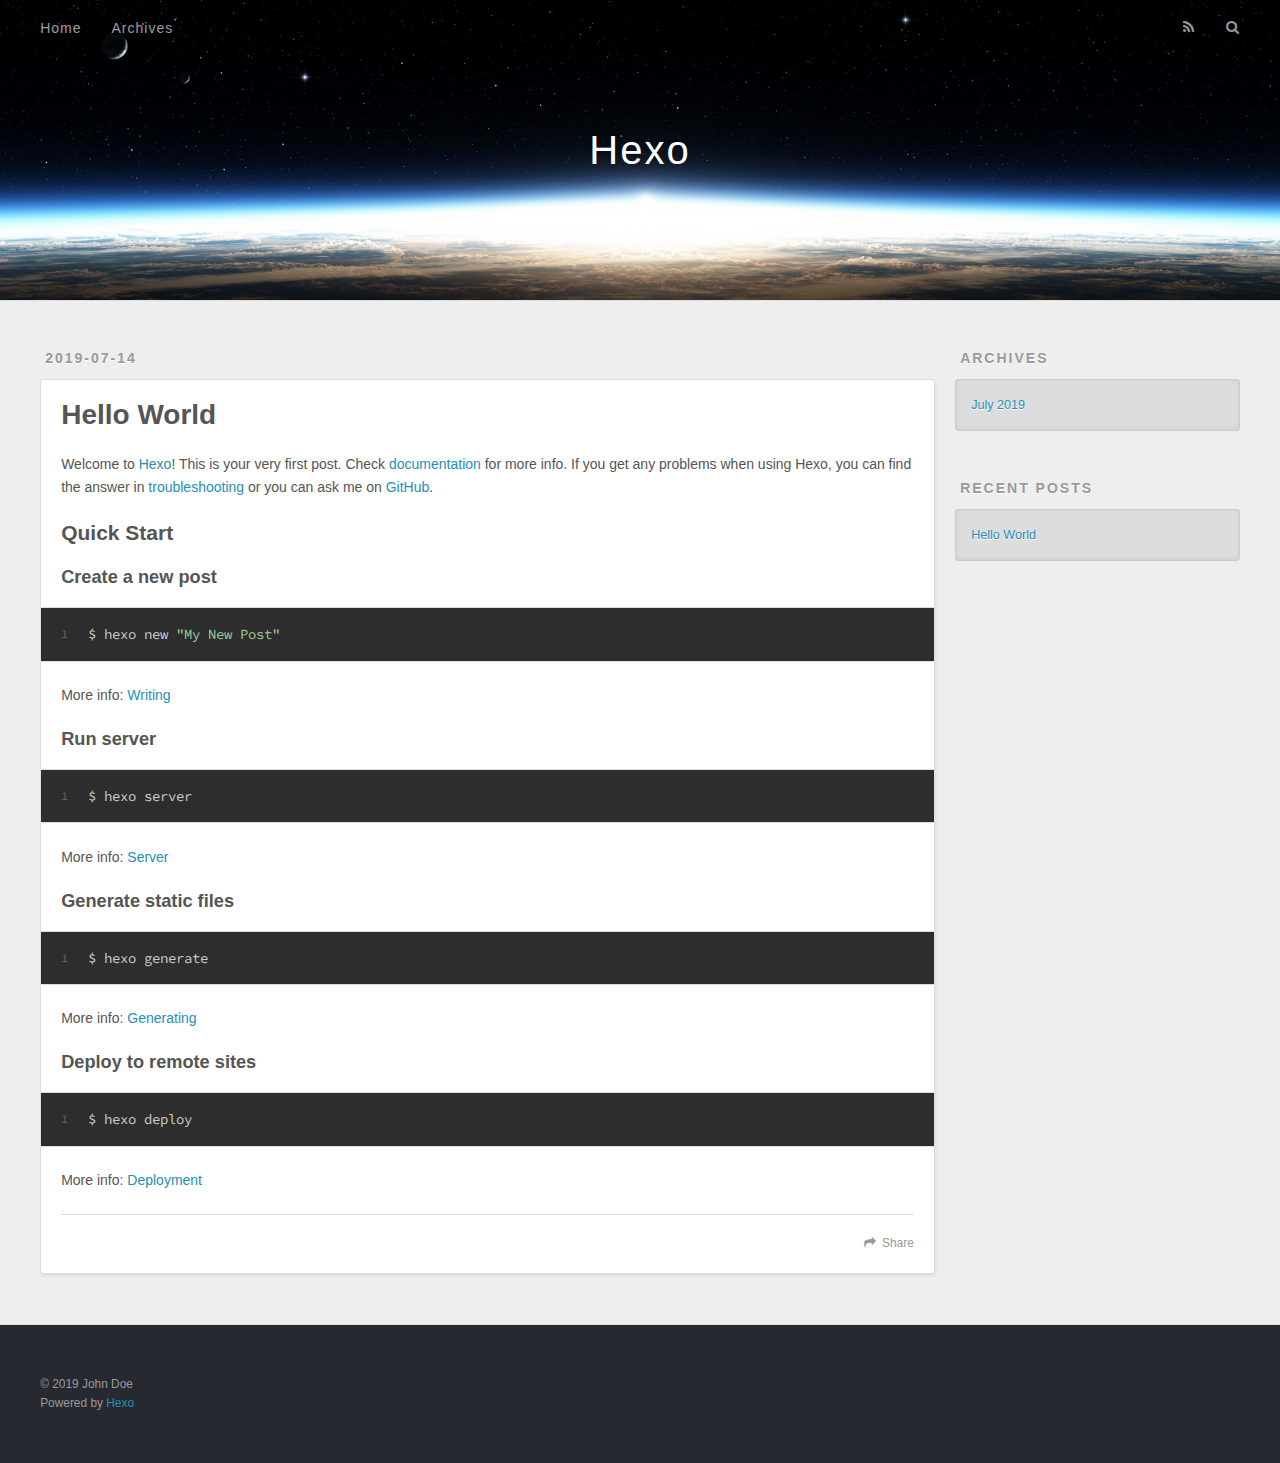
==== index.html @ 4183ca6e "Site updated: 2019-07-14 22:25:35" ====
<!DOCTYPE html>
<html>
<head><meta name="generator" content="Hexo 3.9.0">
  <meta charset="utf-8">
  

  
  <title>Hexo</title>
  <meta name="viewport" content="width=device-width, initial-scale=1, maximum-scale=1">
  <meta property="og:type" content="website">
<meta property="og:title" content="Hexo">
<meta property="og:url" content="http://yoursite.com/index.html">
<meta property="og:site_name" content="Hexo">
<meta property="og:locale" content="default">
<meta name="twitter:card" content="summary">
<meta name="twitter:title" content="Hexo">
  
    <link rel="alternate" href="/atom.xml" title="Hexo" type="application/atom+xml">
  
  
    <link rel="icon" href="/favicon.png">
  
  
    <link href="//fonts.googleapis.com/css?family=Source+Code+Pro" rel="stylesheet" type="text/css">
  
  <link rel="stylesheet" href="/css/style.css">
</head>
</html>
<body>
  <div id="container">
    <div id="wrap">
      <header id="header">
  <div id="banner"></div>
  <div id="header-outer" class="outer">
    <div id="header-title" class="inner">
      <h1 id="logo-wrap">
        <a href="/" id="logo">Hexo</a>
      </h1>
      
    </div>
    <div id="header-inner" class="inner">
      <nav id="main-nav">
        <a id="main-nav-toggle" class="nav-icon"></a>
        
          <a class="main-nav-link" href="/">Home</a>
        
          <a class="main-nav-link" href="/archives">Archives</a>
        
      </nav>
      <nav id="sub-nav">
        
          <a id="nav-rss-link" class="nav-icon" href="/atom.xml" title="RSS Feed"></a>
        
        <a id="nav-search-btn" class="nav-icon" title="Search"></a>
      </nav>
      <div id="search-form-wrap">
        <form action="//google.com/search" method="get" accept-charset="UTF-8" class="search-form"><input type="search" name="q" class="search-form-input" placeholder="Search"><button type="submit" class="search-form-submit">&#xF002;</button><input type="hidden" name="sitesearch" value="http://yoursite.com"></form>
      </div>
    </div>
  </div>
</header>
      <div class="outer">
        <section id="main">
  
    <article id="post-hello-world" class="article article-type-post" itemscope itemprop="blogPost">
  <div class="article-meta">
    <a href="/2019/07/14/hello-world/" class="article-date">
  <time datetime="2019-07-14T12:14:35.580Z" itemprop="datePublished">2019-07-14</time>
</a>
    
  </div>
  <div class="article-inner">
    
    
      <header class="article-header">
        
  
    <h1 itemprop="name">
      <a class="article-title" href="/2019/07/14/hello-world/">Hello World</a>
    </h1>
  

      </header>
    
    <div class="article-entry" itemprop="articleBody">
      
        <p>Welcome to <a href="https://hexo.io/" target="_blank" rel="noopener">Hexo</a>! This is your very first post. Check <a href="https://hexo.io/docs/" target="_blank" rel="noopener">documentation</a> for more info. If you get any problems when using Hexo, you can find the answer in <a href="https://hexo.io/docs/troubleshooting.html" target="_blank" rel="noopener">troubleshooting</a> or you can ask me on <a href="https://github.com/hexojs/hexo/issues" target="_blank" rel="noopener">GitHub</a>.</p>
<h2 id="Quick-Start"><a href="#Quick-Start" class="headerlink" title="Quick Start"></a>Quick Start</h2><h3 id="Create-a-new-post"><a href="#Create-a-new-post" class="headerlink" title="Create a new post"></a>Create a new post</h3><figure class="highlight bash"><table><tr><td class="gutter"><pre><span class="line">1</span><br></pre></td><td class="code"><pre><span class="line">$ hexo new <span class="string">"My New Post"</span></span><br></pre></td></tr></table></figure>

<p>More info: <a href="https://hexo.io/docs/writing.html" target="_blank" rel="noopener">Writing</a></p>
<h3 id="Run-server"><a href="#Run-server" class="headerlink" title="Run server"></a>Run server</h3><figure class="highlight bash"><table><tr><td class="gutter"><pre><span class="line">1</span><br></pre></td><td class="code"><pre><span class="line">$ hexo server</span><br></pre></td></tr></table></figure>

<p>More info: <a href="https://hexo.io/docs/server.html" target="_blank" rel="noopener">Server</a></p>
<h3 id="Generate-static-files"><a href="#Generate-static-files" class="headerlink" title="Generate static files"></a>Generate static files</h3><figure class="highlight bash"><table><tr><td class="gutter"><pre><span class="line">1</span><br></pre></td><td class="code"><pre><span class="line">$ hexo generate</span><br></pre></td></tr></table></figure>

<p>More info: <a href="https://hexo.io/docs/generating.html" target="_blank" rel="noopener">Generating</a></p>
<h3 id="Deploy-to-remote-sites"><a href="#Deploy-to-remote-sites" class="headerlink" title="Deploy to remote sites"></a>Deploy to remote sites</h3><figure class="highlight bash"><table><tr><td class="gutter"><pre><span class="line">1</span><br></pre></td><td class="code"><pre><span class="line">$ hexo deploy</span><br></pre></td></tr></table></figure>

<p>More info: <a href="https://hexo.io/docs/deployment.html" target="_blank" rel="noopener">Deployment</a></p>

      
    </div>
    <footer class="article-footer">
      <a data-url="http://yoursite.com/2019/07/14/hello-world/" data-id="cjy31wubr0000b9x7sr0am93c" class="article-share-link">Share</a>
      
      
    </footer>
  </div>
  
</article>


  


</section>
        
          <aside id="sidebar">
  
    

  
    

  
    
  
    
  <div class="widget-wrap">
    <h3 class="widget-title">Archives</h3>
    <div class="widget">
      <ul class="archive-list"><li class="archive-list-item"><a class="archive-list-link" href="/archives/2019/07/">July 2019</a></li></ul>
    </div>
  </div>


  
    
  <div class="widget-wrap">
    <h3 class="widget-title">Recent Posts</h3>
    <div class="widget">
      <ul>
        
          <li>
            <a href="/2019/07/14/hello-world/">Hello World</a>
          </li>
        
      </ul>
    </div>
  </div>

  
</aside>
        
      </div>
      <footer id="footer">
  
  <div class="outer">
    <div id="footer-info" class="inner">
      &copy; 2019 John Doe<br>
      Powered by <a href="http://hexo.io/" target="_blank">Hexo</a>
    </div>
  </div>
</footer>
    </div>
    <nav id="mobile-nav">
  
    <a href="/" class="mobile-nav-link">Home</a>
  
    <a href="/archives" class="mobile-nav-link">Archives</a>
  
</nav>
    

<script src="//ajax.googleapis.com/ajax/libs/jquery/2.0.3/jquery.min.js"></script>


  <link rel="stylesheet" href="/fancybox/jquery.fancybox.css">
  <script src="/fancybox/jquery.fancybox.pack.js"></script>


<script src="/js/script.js"></script>



  </div>
</body>
</html>
---- css/style.css ----
body {
  width: 100%;
}
body:before,
body:after {
  content: "";
  display: table;
}
body:after {
  clear: both;
}
html,
body,
div,
span,
applet,
object,
iframe,
h1,
h2,
h3,
h4,
h5,
h6,
p,
blockquote,
pre,
a,
abbr,
acronym,
address,
big,
cite,
code,
del,
dfn,
em,
img,
ins,
kbd,
q,
s,
samp,
small,
strike,
strong,
sub,
sup,
tt,
var,
dl,
dt,
dd,
ol,
ul,
li,
fieldset,
form,
label,
legend,
table,
caption,
tbody,
tfoot,
thead,
tr,
th,
td {
  margin: 0;
  padding: 0;
  border: 0;
  outline: 0;
  font-weight: inherit;
  font-style: inherit;
  font-family: inherit;
  font-size: 100%;
  vertical-align: baseline;
}
body {
  line-height: 1;
  color: #000;
  background: #fff;
}
ol,
ul {
  list-style: none;
}
table {
  border-collapse: separate;
  border-spacing: 0;
  vertical-align: middle;
}
caption,
th,
td {
  text-align: left;
  font-weight: normal;
  vertical-align: middle;
}
a img {
  border: none;
}
input,
button {
  margin: 0;
  padding: 0;
}
input::-moz-focus-inner,
button::-moz-focus-inner {
  border: 0;
  padding: 0;
}
@font-face {
  font-family: FontAwesome;
  font-style: normal;
  font-weight: normal;
  src: url("fonts/fontawesome-webfont.eot?v=#4.0.3");
  src: url("fonts/fontawesome-webfont.eot?#iefix&v=#4.0.3") format("embedded-opentype"), url("fonts/fontawesome-webfont.woff?v=#4.0.3") format("woff"), url("fonts/fontawesome-webfont.ttf?v=#4.0.3") format("truetype"), url("fonts/fontawesome-webfont.svg#fontawesomeregular?v=#4.0.3") format("svg");
}
html,
body,
#container {
  height: 100%;
}
body {
  background: #eee;
  font: 14px -apple-system, BlinkMacSystemFont, "Segoe UI", "Roboto", "Oxygen", "Ubuntu", "Cantarell", "Fira Sans", "Droid Sans", "Helvetica Neue", sans-serif;
  -webkit-text-size-adjust: 100%;
}
.outer {
  max-width: 1220px;
  margin: 0 auto;
  padding: 0 20px;
}
.outer:before,
.outer:after {
  content: "";
  display: table;
}
.outer:after {
  clear: both;
}
.inner {
  display: inline;
  float: left;
  width: 98.33333333333333%;
  margin: 0 0.833333333333333%;
}
.left,
.alignleft {
  float: left;
}
.right,
.alignright {
  float: right;
}
.clear {
  clear: both;
}
#container {
  position: relative;
}
.mobile-nav-on {
  overflow: hidden;
}
#wrap {
  height: 100%;
  width: 100%;
  position: absolute;
  top: 0;
  left: 0;
  -webkit-transition: 0.2s ease-out;
  -moz-transition: 0.2s ease-out;
  -ms-transition: 0.2s ease-out;
  transition: 0.2s ease-out;
  z-index: 1;
  background: #eee;
}
.mobile-nav-on #wrap {
  left: 280px;
}
@media screen and (min-width: 768px) {
  #main {
    display: inline;
    float: left;
    width: 73.33333333333333%;
    margin: 0 0.833333333333333%;
  }
}
.article-date,
.article-category-link,
.archive-year,
.widget-title {
  text-decoration: none;
  text-transform: uppercase;
  letter-spacing: 2px;
  color: #999;
  margin-bottom: 1em;
  margin-left: 5px;
  line-height: 1em;
  text-shadow: 0 1px #fff;
  font-weight: bold;
}
.article-inner,
.archive-article-inner {
  background: #fff;
  -webkit-box-shadow: 1px 2px 3px #ddd;
  box-shadow: 1px 2px 3px #ddd;
  border: 1px solid #ddd;
  border-radius: 3px;
}
.article-entry h1,
.widget h1 {
  font-size: 2em;
}
.article-entry h2,
.widget h2 {
  font-size: 1.5em;
}
.article-entry h3,
.widget h3 {
  font-size: 1.3em;
}
.article-entry h4,
.widget h4 {
  font-size: 1.2em;
}
.article-entry h5,
.widget h5 {
  font-size: 1em;
}
.article-entry h6,
.widget h6 {
  font-size: 1em;
  color: #999;
}
.article-entry hr,
.widget hr {
  border: 1px dashed #ddd;
}
.article-entry strong,
.widget strong {
  font-weight: bold;
}
.article-entry em,
.widget em,
.article-entry cite,
.widget cite {
  font-style: italic;
}
.article-entry sup,
.widget sup,
.article-entry sub,
.widget sub {
  font-size: 0.75em;
  line-height: 0;
  position: relative;
  vertical-align: baseline;
}
.article-entry sup,
.widget sup {
  top: -0.5em;
}
.article-entry sub,
.widget sub {
  bottom: -0.2em;
}
.article-entry small,
.widget small {
  font-size: 0.85em;
}
.article-entry acronym,
.widget acronym,
.article-entry abbr,
.widget abbr {
  border-bottom: 1px dotted;
}
.article-entry ul,
.widget ul,
.article-entry ol,
.widget ol,
.article-entry dl,
.widget dl {
  margin: 0 20px;
  line-height: 1.6em;
}
.article-entry ul ul,
.widget ul ul,
.article-entry ol ul,
.widget ol ul,
.article-entry ul ol,
.widget ul ol,
.article-entry ol ol,
.widget ol ol {
  margin-top: 0;
  margin-bottom: 0;
}
.article-entry ul,
.widget ul {
  list-style: disc;
}
.article-entry ol,
.widget ol {
  list-style: decimal;
}
.article-entry dt,
.widget dt {
  font-weight: bold;
}
#header {
  height: 300px;
  position: relative;
  border-bottom: 1px solid #ddd;
}
#header:before,
#header:after {
  content: "";
  position: absolute;
  left: 0;
  right: 0;
  height: 40px;
}
#header:before {
  top: 0;
  background: -webkit-linear-gradient(rgba(0,0,0,0.2), transparent);
  background: -moz-linear-gradient(rgba(0,0,0,0.2), transparent);
  background: -ms-linear-gradient(rgba(0,0,0,0.2), transparent);
  background: linear-gradient(rgba(0,0,0,0.2), transparent);
}
#header:after {
  bottom: 0;
  background: -webkit-linear-gradient(transparent, rgba(0,0,0,0.2));
  background: -moz-linear-gradient(transparent, rgba(0,0,0,0.2));
  background: -ms-linear-gradient(transparent, rgba(0,0,0,0.2));
  background: linear-gradient(transparent, rgba(0,0,0,0.2));
}
#header-outer {
  height: 100%;
  position: relative;
}
#header-inner {
  position: relative;
  overflow: hidden;
}
#banner {
  position: absolute;
  top: 0;
  left: 0;
  width: 100%;
  height: 100%;
  background: url("images/banner.jpg") center #000;
  -webkit-background-size: cover;
  -moz-background-size: cover;
  background-size: cover;
  z-index: -1;
}
#header-title {
  text-align: center;
  height: 40px;
  position: absolute;
  top: 50%;
  left: 0;
  margin-top: -20px;
}
#logo,
#subtitle {
  text-decoration: none;
  color: #fff;
  font-weight: 300;
  text-shadow: 0 1px 4px rgba(0,0,0,0.3);
}
#logo {
  font-size: 40px;
  line-height: 40px;
  letter-spacing: 2px;
}
#subtitle {
  font-size: 16px;
  line-height: 16px;
  letter-spacing: 1px;
}
#subtitle-wrap {
  margin-top: 16px;
}
#main-nav {
  float: left;
  margin-left: -15px;
}
.nav-icon,
.main-nav-link {
  float: left;
  color: #fff;
  opacity: 0.6;
  text-decoration: none;
  text-shadow: 0 1px rgba(0,0,0,0.2);
  -webkit-transition: opacity 0.2s;
  -moz-transition: opacity 0.2s;
  -ms-transition: opacity 0.2s;
  transition: opacity 0.2s;
  display: block;
  padding: 20px 15px;
}
.nav-icon:hover,
.main-nav-link:hover {
  opacity: 1;
}
.nav-icon {
  font-family: FontAwesome;
  text-align: center;
  font-size: 14px;
  width: 14px;
  height: 14px;
  padding: 20px 15px;
  position: relative;
  cursor: pointer;
}
.main-nav-link {
  font-weight: 300;
  letter-spacing: 1px;
}
@media screen and (max-width: 479px) {
  .main-nav-link {
    display: none;
  }
}
#main-nav-toggle {
  display: none;
}
#main-nav-toggle:before {
  content: "\f0c9";
}
@media screen and (max-width: 479px) {
  #main-nav-toggle {
    display: block;
  }
}
#sub-nav {
  float: right;
  margin-right: -15px;
}
#nav-rss-link:before {
  content: "\f09e";
}
#nav-search-btn:before {
  content: "\f002";
}
#search-form-wrap {
  position: absolute;
  top: 15px;
  width: 150px;
  height: 30px;
  right: -150px;
  opacity: 0;
  -webkit-transition: 0.2s ease-out;
  -moz-transition: 0.2s ease-out;
  -ms-transition: 0.2s ease-out;
  transition: 0.2s ease-out;
}
#search-form-wrap.on {
  opacity: 1;
  right: 0;
}
@media screen and (max-width: 479px) {
  #search-form-wrap {
    width: 100%;
    right: -100%;
  }
}
.search-form {
  position: absolute;
  top: 0;
  left: 0;
  right: 0;
  background: #fff;
  padding: 5px 15px;
  border-radius: 15px;
  -webkit-box-shadow: 0 0 10px rgba(0,0,0,0.3);
  box-shadow: 0 0 10px rgba(0,0,0,0.3);
}
.search-form-input {
  border: none;
  background: none;
  color: #555;
  width: 100%;
  font: 13px -apple-system, BlinkMacSystemFont, "Segoe UI", "Roboto", "Oxygen", "Ubuntu", "Cantarell", "Fira Sans", "Droid Sans", "Helvetica Neue", sans-serif;
  outline: none;
}
.search-form-input::-webkit-search-results-decoration,
.search-form-input::-webkit-search-cancel-button {
  -webkit-appearance: none;
}
.search-form-submit {
  position: absolute;
  top: 50%;
  right: 10px;
  margin-top: -7px;
  font: 13px FontAwesome;
  border: none;
  background: none;
  color: #bbb;
  cursor: pointer;
}
.search-form-submit:hover,
.search-form-submit:focus {
  color: #777;
}
.article {
  margin: 50px 0;
}
.article-inner {
  overflow: hidden;
}
.article-meta:before,
.article-meta:after {
  content: "";
  display: table;
}
.article-meta:after {
  clear: both;
}
.article-date {
  float: left;
}
.article-category {
  float: left;
  line-height: 1em;
  color: #ccc;
  text-shadow: 0 1px #fff;
  margin-left: 8px;
}
.article-category:before {
  content: "\2022";
}
.article-category-link {
  margin: 0 12px 1em;
}
.article-header {
  padding: 20px 20px 0;
}
.article-title {
  text-decoration: none;
  font-size: 2em;
  font-weight: bold;
  color: #555;
  line-height: 1.1em;
  -webkit-transition: color 0.2s;
  -moz-transition: color 0.2s;
  -ms-transition: color 0.2s;
  transition: color 0.2s;
}
a.article-title:hover {
  color: #258fb8;
}
.article-entry {
  color: #555;
  padding: 0 20px;
}
.article-entry:before,
.article-entry:after {
  content: "";
  display: table;
}
.article-entry:after {
  clear: both;
}
.article-entry p,
.article-entry table {
  line-height: 1.6em;
  margin: 1.6em 0;
}
.article-entry h1,
.article-entry h2,
.article-entry h3,
.article-entry h4,
.article-entry h5,
.article-entry h6 {
  font-weight: bold;
}
.article-entry h1,
.article-entry h2,
.article-entry h3,
.article-entry h4,
.article-entry h5,
.article-entry h6 {
  line-height: 1.1em;
  margin: 1.1em 0;
}
.article-entry a {
  color: #258fb8;
  text-decoration: none;
}
.article-entry a:hover {
  text-decoration: underline;
}
.article-entry ul,
.article-entry ol,
.article-entry dl {
  margin-top: 1.6em;
  margin-bottom: 1.6em;
}
.article-entry img,
.article-entry video {
  max-width: 100%;
  height: auto;
  display: block;
  margin: auto;
}
.article-entry iframe {
  border: none;
}
.article-entry table {
  width: 100%;
  border-collapse: collapse;
  border-spacing: 0;
}
.article-entry th {
  font-weight: bold;
  border-bottom: 3px solid #ddd;
  padding-bottom: 0.5em;
}
.article-entry td {
  border-bottom: 1px solid #ddd;
  padding: 10px 0;
}
.article-entry blockquote {
  font-family: Georgia, "Times New Roman", serif;
  font-size: 1.4em;
  margin: 1.6em 20px;
  text-align: center;
}
.article-entry blockquote footer {
  font-size: 14px;
  margin: 1.6em 0;
  font-family: -apple-system, BlinkMacSystemFont, "Segoe UI", "Roboto", "Oxygen", "Ubuntu", "Cantarell", "Fira Sans", "Droid Sans", "Helvetica Neue", sans-serif;
}
.article-entry blockquote footer cite:before {
  content: "—";
  padding: 0 0.5em;
}
.article-entry .pullquote {
  text-align: left;
  width: 45%;
  margin: 0;
}
.article-entry .pullquote.left {
  margin-left: 0.5em;
  margin-right: 1em;
}
.article-entry .pullquote.right {
  margin-right: 0.5em;
  margin-left: 1em;
}
.article-entry .caption {
  color: #999;
  display: block;
  font-size: 0.9em;
  margin-top: 0.5em;
  position: relative;
  text-align: center;
}
.article-entry .video-container {
  position: relative;
  padding-top: 56.25%;
  height: 0;
  overflow: hidden;
}
.article-entry .video-container iframe,
.article-entry .video-container object,
.article-entry .video-container embed {
  position: absolute;
  top: 0;
  left: 0;
  width: 100%;
  height: 100%;
  margin-top: 0;
}
.article-more-link a {
  display: inline-block;
  line-height: 1em;
  padding: 6px 15px;
  border-radius: 15px;
  background: #eee;
  color: #999;
  text-shadow: 0 1px #fff;
  text-decoration: none;
}
.article-more-link a:hover {
  background: #258fb8;
  color: #fff;
  text-decoration: none;
  text-shadow: 0 1px #1e7293;
}
.article-footer {
  font-size: 0.85em;
  line-height: 1.6em;
  border-top: 1px solid #ddd;
  padding-top: 1.6em;
  margin: 0 20px 20px;
}
.article-footer:before,
.article-footer:after {
  content: "";
  display: table;
}
.article-footer:after {
  clear: both;
}
.article-footer a {
  color: #999;
  text-decoration: none;
}
.article-footer a:hover {
  color: #555;
}
.article-tag-list-item {
  float: left;
  margin-right: 10px;
}
.article-tag-list-link:before {
  content: "#";
}
.article-comment-link {
  float: right;
}
.article-comment-link:before {
  content: "\f075";
  font-family: FontAwesome;
  padding-right: 8px;
}
.article-share-link {
  cursor: pointer;
  float: right;
  margin-left: 20px;
}
.article-share-link:before {
  content: "\f064";
  font-family: FontAwesome;
  padding-right: 6px;
}
#article-nav {
  position: relative;
}
#article-nav:before,
#article-nav:after {
  content: "";
  display: table;
}
#article-nav:after {
  clear: both;
}
@media screen and (min-width: 768px) {
  #article-nav {
    margin: 50px 0;
  }
  #article-nav:before {
    width: 8px;
    height: 8px;
    position: absolute;
    top: 50%;
    left: 50%;
    margin-top: -4px;
    margin-left: -4px;
    content: "";
    border-radius: 50%;
    background: #ddd;
    -webkit-box-shadow: 0 1px 2px #fff;
    box-shadow: 0 1px 2px #fff;
  }
}
.article-nav-link-wrap {
  text-decoration: none;
  text-shadow: 0 1px #fff;
  color: #999;
  -webkit-box-sizing: border-box;
  -moz-box-sizing: border-box;
  box-sizing: border-box;
  margin-top: 50px;
  text-align: center;
  display: block;
}
.article-nav-link-wrap:hover {
  color: #555;
}
@media screen and (min-width: 768px) {
  .article-nav-link-wrap {
    width: 50%;
    margin-top: 0;
  }
}
@media screen and (min-width: 768px) {
  #article-nav-newer {
    float: left;
    text-align: right;
    padding-right: 20px;
  }
}
@media screen and (min-width: 768px) {
  #article-nav-older {
    float: right;
    text-align: left;
    padding-left: 20px;
  }
}
.article-nav-caption {
  text-transform: uppercase;
  letter-spacing: 2px;
  color: #ddd;
  line-height: 1em;
  font-weight: bold;
}
#article-nav-newer .article-nav-caption {
  margin-right: -2px;
}
.article-nav-title {
  font-size: 0.85em;
  line-height: 1.6em;
  margin-top: 0.5em;
}
.article-share-box {
  position: absolute;
  display: none;
  background: #fff;
  -webkit-box-shadow: 1px 2px 10px rgba(0,0,0,0.2);
  box-shadow: 1px 2px 10px rgba(0,0,0,0.2);
  border-radius: 3px;
  margin-left: -145px;
  overflow: hidden;
  z-index: 1;
}
.article-share-box.on {
  display: block;
}
.article-share-input {
  width: 100%;
  background: none;
  -webkit-box-sizing: border-box;
  -moz-box-sizing: border-box;
  box-sizing: border-box;
  font: 14px -apple-system, BlinkMacSystemFont, "Segoe UI", "Roboto", "Oxygen", "Ubuntu", "Cantarell", "Fira Sans", "Droid Sans", "Helvetica Neue", sans-serif;
  padding: 0 15px;
  color: #555;
  outline: none;
  border: 1px solid #ddd;
  border-radius: 3px 3px 0 0;
  height: 36px;
  line-height: 36px;
}
.article-share-links {
  background: #eee;
}
.article-share-links:before,
.article-share-links:after {
  content: "";
  display: table;
}
.article-share-links:after {
  clear: both;
}
.article-share-twitter,
.article-share-facebook,
.article-share-pinterest,
.article-share-google {
  width: 50px;
  height: 36px;
  display: block;
  float: left;
  position: relative;
  color: #999;
  text-shadow: 0 1px #fff;
}
.article-share-twitter:before,
.article-share-facebook:before,
.article-share-pinterest:before,
.article-share-google:before {
  font-size: 20px;
  font-family: FontAwesome;
  width: 20px;
  height: 20px;
  position: absolute;
  top: 50%;
  left: 50%;
  margin-top: -10px;
  margin-left: -10px;
  text-align: center;
}
.article-share-twitter:hover,
.article-share-facebook:hover,
.article-share-pinterest:hover,
.article-share-google:hover {
  color: #fff;
}
.article-share-twitter:before {
  content: "\f099";
}
.article-share-twitter:hover {
  background: #00aced;
  text-shadow: 0 1px #008abe;
}
.article-share-facebook:before {
  content: "\f09a";
}
.article-share-facebook:hover {
  background: #3b5998;
  text-shadow: 0 1px #2f477a;
}
.article-share-pinterest:before {
  content: "\f0d2";
}
.article-share-pinterest:hover {
  background: #cb2027;
  text-shadow: 0 1px #a21a1f;
}
.article-share-google:before {
  content: "\f0d5";
}
.article-share-google:hover {
  background: #dd4b39;
  text-shadow: 0 1px #be3221;
}
.article-gallery {
  background: #000;
  position: relative;
}
.article-gallery-photos {
  position: relative;
  overflow: hidden;
}
.article-gallery-img {
  display: none;
  max-width: 100%;
}
.article-gallery-img:first-child {
  display: block;
}
.article-gallery-img.loaded {
  position: absolute;
  display: block;
}
.article-gallery-img img {
  display: block;
  max-width: 100%;
  margin: 0 auto;
}
#comments {
  background: #fff;
  -webkit-box-shadow: 1px 2px 3px #ddd;
  box-shadow: 1px 2px 3px #ddd;
  padding: 20px;
  border: 1px solid #ddd;
  border-radius: 3px;
  margin: 50px 0;
}
#comments a {
  color: #258fb8;
}
.archives-wrap {
  margin: 50px 0;
}
.archives:before,
.archives:after {
  content: "";
  display: table;
}
.archives:after {
  clear: both;
}
.archive-year-wrap {
  margin-bottom: 1em;
}
.archives {
  -webkit-column-gap: 10px;
  -moz-column-gap: 10px;
  column-gap: 10px;
}
@media screen and (min-width: 480px) and (max-width: 767px) {
  .archives {
    -webkit-column-count: 2;
    -moz-column-count: 2;
    column-count: 2;
  }
}
@media screen and (min-width: 768px) {
  .archives {
    -webkit-column-count: 3;
    -moz-column-count: 3;
    column-count: 3;
  }
}
.archive-article {
  -webkit-column-break-inside: avoid;
  page-break-inside: avoid;
  overflow: hidden;
  break-inside: avoid-column;
}
.archive-article-inner {
  padding: 10px;
  margin-bottom: 15px;
}
.archive-article-title {
  text-decoration: none;
  font-weight: bold;
  color: #555;
  -webkit-transition: color 0.2s;
  -moz-transition: color 0.2s;
  -ms-transition: color 0.2s;
  transition: color 0.2s;
  line-height: 1.6em;
}
.archive-article-title:hover {
  color: #258fb8;
}
.archive-article-footer {
  margin-top: 1em;
}
.archive-article-date {
  color: #999;
  text-decoration: none;
  font-size: 0.85em;
  line-height: 1em;
  margin-bottom: 0.5em;
  display: block;
}
#page-nav {
  margin: 50px auto;
  background: #fff;
  -webkit-box-shadow: 1px 2px 3px #ddd;
  box-shadow: 1px 2px 3px #ddd;
  border: 1px solid #ddd;
  border-radius: 3px;
  text-align: center;
  color: #999;
  overflow: hidden;
}
#page-nav:before,
#page-nav:after {
  content: "";
  display: table;
}
#page-nav:after {
  clear: both;
}
#page-nav a,
#page-nav span {
  padding: 10px 20px;
  line-height: 1;
  height: 2ex;
}
#page-nav a {
  color: #999;
  text-decoration: none;
}
#page-nav a:hover {
  background: #999;
  color: #fff;
}
#page-nav .prev {
  float: left;
}
#page-nav .next {
  float: right;
}
#page-nav .page-number {
  display: inline-block;
}
@media screen and (max-width: 479px) {
  #page-nav .page-number {
    display: none;
  }
}
#page-nav .current {
  color: #555;
  font-weight: bold;
}
#page-nav .space {
  color: #ddd;
}
#footer {
  background: #262a30;
  padding: 50px 0;
  border-top: 1px solid #ddd;
  color: #999;
}
#footer a {
  color: #258fb8;
  text-decoration: none;
}
#footer a:hover {
  text-decoration: underline;
}
#footer-info {
  line-height: 1.6em;
  font-size: 0.85em;
}
.article-entry pre,
.article-entry .highlight {
  background: #2d2d2d;
  margin: 0 -20px;
  padding: 15px 20px;
  border-style: solid;
  border-color: #ddd;
  border-width: 1px 0;
  overflow: auto;
  color: #ccc;
  line-height: 22.400000000000002px;
}
.article-entry .highlight .gutter pre,
.article-entry .gist .gist-file .gist-data .line-numbers {
  color: #666;
  font-size: 0.85em;
}
.article-entry pre,
.article-entry code {
  font-family: "Source Code Pro", Consolas, Monaco, Menlo, Consolas, monospace;
}
.article-entry code {
  background: #eee;
  text-shadow: 0 1px #fff;
  padding: 0 0.3em;
}
.article-entry pre code {
  background: none;
  text-shadow: none;
  padding: 0;
}
.article-entry .highlight pre {
  border: none;
  margin: 0;
  padding: 0;
}
.article-entry .highlight table {
  margin: 0;
  width: auto;
}
.article-entry .highlight td {
  border: none;
  padding: 0;
}
.article-entry .highlight figcaption {
  font-size: 0.85em;
  color: #999;
  line-height: 1em;
  margin-bottom: 1em;
}
.article-entry .highlight figcaption:before,
.article-entry .highlight figcaption:after {
  content: "";
  display: table;
}
.article-entry .highlight figcaption:after {
  clear: both;
}
.article-entry .highlight figcaption a {
  float: right;
}
.article-entry .highlight .gutter pre {
  text-align: right;
  padding-right: 20px;
}
.article-entry .highlight .line {
  height: 22.400000000000002px;
}
.article-entry .highlight .line.marked {
  background: #515151;
}
.article-entry .gist {
  margin: 0 -20px;
  border-style: solid;
  border-color: #ddd;
  border-width: 1px 0;
  background: #2d2d2d;
  padding: 15px 20px 15px 0;
}
.article-entry .gist .gist-file {
  border: none;
  font-family: "Source Code Pro", Consolas, Monaco, Menlo, Consolas, monospace;
  margin: 0;
}
.article-entry .gist .gist-file .gist-data {
  background: none;
  border: none;
}
.article-entry .gist .gist-file .gist-data .line-numbers {
  background: none;
  border: none;
  padding: 0 20px 0 0;
}
.article-entry .gist .gist-file .gist-data .line-data {
  padding: 0 !important;
}
.article-entry .gist .gist-file .highlight {
  margin: 0;
  padding: 0;
  border: none;
}
.article-entry .gist .gist-file .gist-meta {
  background: #2d2d2d;
  color: #999;
  font: 0.85em -apple-system, BlinkMacSystemFont, "Segoe UI", "Roboto", "Oxygen", "Ubuntu", "Cantarell", "Fira Sans", "Droid Sans", "Helvetica Neue", sans-serif;
  text-shadow: 0 0;
  padding: 0;
  margin-top: 1em;
  margin-left: 20px;
}
.article-entry .gist .gist-file .gist-meta a {
  color: #258fb8;
  font-weight: normal;
}
.article-entry .gist .gist-file .gist-meta a:hover {
  text-decoration: underline;
}
pre .comment,
pre .title {
  color: #999;
}
pre .variable,
pre .attribute,
pre .tag,
pre .regexp,
pre .ruby .constant,
pre .xml .tag .title,
pre .xml .pi,
pre .xml .doctype,
pre .html .doctype,
pre .css .id,
pre .css .class,
pre .css .pseudo {
  color: #f2777a;
}
pre .number,
pre .preprocessor,
pre .built_in,
pre .literal,
pre .params,
pre .constant {
  color: #f99157;
}
pre .class,
pre .ruby .class .title,
pre .css .rules .attribute {
  color: #9c9;
}
pre .string,
pre .value,
pre .inheritance,
pre .header,
pre .ruby .symbol,
pre .xml .cdata {
  color: #9c9;
}
pre .css .hexcolor {
  color: #6cc;
}
pre .function,
pre .python .decorator,
pre .python .title,
pre .ruby .function .title,
pre .ruby .title .keyword,
pre .perl .sub,
pre .javascript .title,
pre .coffeescript .title {
  color: #69c;
}
pre .keyword,
pre .javascript .function {
  color: #c9c;
}
@media screen and (max-width: 479px) {
  #mobile-nav {
    position: absolute;
    top: 0;
    left: 0;
    width: 280px;
    height: 100%;
    background: #191919;
    border-right: 1px solid #fff;
  }
}
@media screen and (max-width: 479px) {
  .mobile-nav-link {
    display: block;
    color: #999;
    text-decoration: none;
    padding: 15px 20px;
    font-weight: bold;
  }
  .mobile-nav-link:hover {
    color: #fff;
  }
}
@media screen and (min-width: 768px) {
  #sidebar {
    display: inline;
    float: left;
    width: 23.333333333333332%;
    margin: 0 0.833333333333333%;
  }
}
.widget-wrap {
  margin: 50px 0;
}
.widget {
  color: #777;
  text-shadow: 0 1px #fff;
  background: #ddd;
  -webkit-box-shadow: 0 -1px 4px #ccc inset;
  box-shadow: 0 -1px 4px #ccc inset;
  border: 1px solid #ccc;
  padding: 15px;
  border-radius: 3px;
}
.widget a {
  color: #258fb8;
  text-decoration: none;
}
.widget a:hover {
  text-decoration: underline;
}
.widget ul ul,
.widget ol ul,
.widget dl ul,
.widget ul ol,
.widget ol ol,
.widget dl ol,
.widget ul dl,
.widget ol dl,
.widget dl dl {
  margin-left: 15px;
  list-style: disc;
}
.widget {
  line-height: 1.6em;
  word-wrap: break-word;
  font-size: 0.9em;
}
.widget ul,
.widget ol {
  list-style: none;
  margin: 0;
}
.widget ul ul,
.widget ol ul,
.widget ul ol,
.widget ol ol {
  margin: 0 20px;
}
.widget ul ul,
.widget ol ul {
  list-style: disc;
}
.widget ul ol,
.widget ol ol {
  list-style: decimal;
}
.category-list-count,
.tag-list-count,
.archive-list-count {
  padding-left: 5px;
  color: #999;
  font-size: 0.85em;
}
.category-list-count:before,
.tag-list-count:before,
.archive-list-count:before {
  content: "(";
}
.category-list-count:after,
.tag-list-count:after,
.archive-list-count:after {
  content: ")";
}
.tagcloud a {
  margin-right: 5px;
  display: inline-block;
}
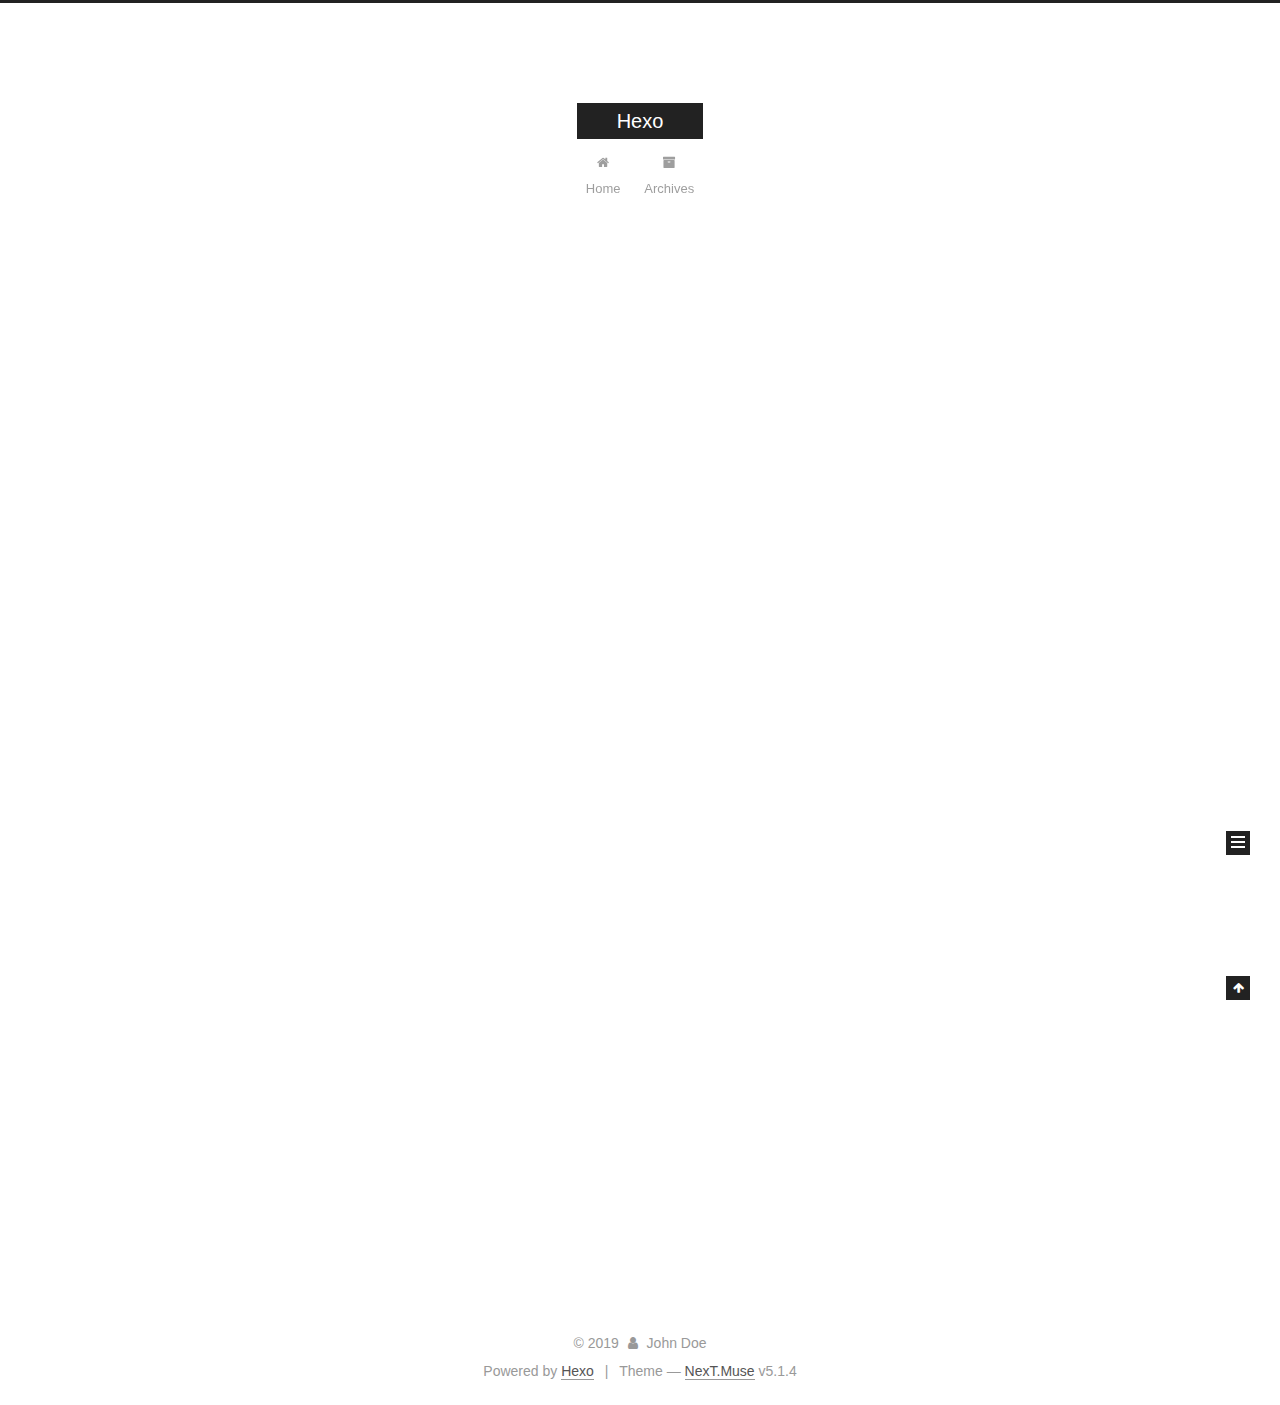
==== commit 9306adbb: "Site updated: 2019-07-17 20:46:23" ====
--- a/index.html
+++ b/index.html
@@ -1,188 +1,620 @@
 <!DOCTYPE html>
-<html>
+
+
+
+  
+
+
+<html class="theme-next muse use-motion" lang>
 <head><meta name="generator" content="Hexo 3.9.0">
-  <meta charset="utf-8">
-  
-
-  
-  <title>Hexo</title>
-  <meta name="viewport" content="width=device-width, initial-scale=1, maximum-scale=1">
-  <meta property="og:type" content="website">
+  <meta charset="UTF-8">
+<meta http-equiv="X-UA-Compatible" content="IE=edge">
+<meta name="viewport" content="width=device-width, initial-scale=1, maximum-scale=1">
+<meta name="theme-color" content="#222">
+
+
+
+
+
+
+
+
+
+<meta http-equiv="Cache-Control" content="no-transform">
+<meta http-equiv="Cache-Control" content="no-siteapp">
+
+
+
+
+
+
+
+
+
+
+
+
+
+
+
+
+  
+  
+  <link href="/lib/fancybox/source/jquery.fancybox.css?v=2.1.5" rel="stylesheet" type="text/css">
+
+
+
+
+
+
+
+<link href="/lib/font-awesome/css/font-awesome.min.css?v=4.6.2" rel="stylesheet" type="text/css">
+
+<link href="/css/main.css?v=5.1.4" rel="stylesheet" type="text/css">
+
+
+  <link rel="apple-touch-icon" sizes="180x180" href="/images/apple-touch-icon-next.png?v=5.1.4">
+
+
+  <link rel="icon" type="image/png" sizes="32x32" href="/images/favicon-32x32-next.png?v=5.1.4">
+
+
+  <link rel="icon" type="image/png" sizes="16x16" href="/images/favicon-16x16-next.png?v=5.1.4">
+
+
+  <link rel="mask-icon" href="/images/logo.svg?v=5.1.4" color="#222">
+
+
+
+
+
+  <meta name="keywords" content="Hexo, NexT">
+
+
+
+
+
+
+
+
+
+
+<meta property="og:type" content="website">
 <meta property="og:title" content="Hexo">
 <meta property="og:url" content="http://yoursite.com/index.html">
 <meta property="og:site_name" content="Hexo">
 <meta property="og:locale" content="default">
 <meta name="twitter:card" content="summary">
 <meta name="twitter:title" content="Hexo">
-  
-    <link rel="alternate" href="/atom.xml" title="Hexo" type="application/atom+xml">
-  
-  
-    <link rel="icon" href="/favicon.png">
-  
-  
-    <link href="//fonts.googleapis.com/css?family=Source+Code+Pro" rel="stylesheet" type="text/css">
-  
-  <link rel="stylesheet" href="/css/style.css">
+
+
+
+<script type="text/javascript" id="hexo.configurations">
+  var NexT = window.NexT || {};
+  var CONFIG = {
+    root: '/',
+    scheme: 'Muse',
+    version: '5.1.4',
+    sidebar: {"position":"left","display":"post","offset":12,"b2t":false,"scrollpercent":false,"onmobile":false},
+    fancybox: true,
+    tabs: true,
+    motion: {"enable":true,"async":false,"transition":{"post_block":"fadeIn","post_header":"slideDownIn","post_body":"slideDownIn","coll_header":"slideLeftIn","sidebar":"slideUpIn"}},
+    duoshuo: {
+      userId: '0',
+      author: 'Author'
+    },
+    algolia: {
+      applicationID: '',
+      apiKey: '',
+      indexName: '',
+      hits: {"per_page":10},
+      labels: {"input_placeholder":"Search for Posts","hits_empty":"We didn't find any results for the search: ${query}","hits_stats":"${hits} results found in ${time} ms"}
+    }
+  };
+</script>
+
+
+
+  <link rel="canonical" href="http://yoursite.com/">
+
+
+
+
+
+  <title>Hexo</title>
+  
+
+
+
+
+
+
+
+
 </head>
-</html>
-<body>
-  <div id="container">
-    <div id="wrap">
-      <header id="header">
-  <div id="banner"></div>
-  <div id="header-outer" class="outer">
-    <div id="header-title" class="inner">
-      <h1 id="logo-wrap">
-        <a href="/" id="logo">Hexo</a>
-      </h1>
-      
+
+<body itemscope itemtype="http://schema.org/WebPage" lang="default">
+
+  
+  
+    
+  
+
+  <div class="container sidebar-position-left 
+  page-home">
+    <div class="headband"></div>
+
+    <header id="header" class="header" itemscope itemtype="http://schema.org/WPHeader">
+      <div class="header-inner"><div class="site-brand-wrapper">
+  <div class="site-meta ">
+    
+
+    <div class="custom-logo-site-title">
+      <a href="/" class="brand" rel="start">
+        <span class="logo-line-before"><i></i></span>
+        <span class="site-title">Hexo</span>
+        <span class="logo-line-after"><i></i></span>
+      </a>
     </div>
-    <div id="header-inner" class="inner">
-      <nav id="main-nav">
-        <a id="main-nav-toggle" class="nav-icon"></a>
-        
-          <a class="main-nav-link" href="/">Home</a>
-        
-          <a class="main-nav-link" href="/archives">Archives</a>
-        
-      </nav>
-      <nav id="sub-nav">
-        
-          <a id="nav-rss-link" class="nav-icon" href="/atom.xml" title="RSS Feed"></a>
-        
-        <a id="nav-search-btn" class="nav-icon" title="Search"></a>
-      </nav>
-      <div id="search-form-wrap">
-        <form action="//google.com/search" method="get" accept-charset="UTF-8" class="search-form"><input type="search" name="q" class="search-form-input" placeholder="Search"><button type="submit" class="search-form-submit">&#xF002;</button><input type="hidden" name="sitesearch" value="http://yoursite.com"></form>
-      </div>
+      
+        <p class="site-subtitle"></p>
+      
+  </div>
+
+  <div class="site-nav-toggle">
+    <button>
+      <span class="btn-bar"></span>
+      <span class="btn-bar"></span>
+      <span class="btn-bar"></span>
+    </button>
+  </div>
+</div>
+
+<nav class="site-nav">
+  
+
+  
+    <ul id="menu" class="menu">
+      
+        
+        <li class="menu-item menu-item-home">
+          <a href="/" rel="section">
+            
+              <i class="menu-item-icon fa fa-fw fa-home"></i> <br>
+            
+            Home
+          </a>
+        </li>
+      
+        
+        <li class="menu-item menu-item-archives">
+          <a href="/archives/" rel="section">
+            
+              <i class="menu-item-icon fa fa-fw fa-archive"></i> <br>
+            
+            Archives
+          </a>
+        </li>
+      
+
+      
+    </ul>
+  
+
+  
+</nav>
+
+
+
+ </div>
+    </header>
+
+    <main id="main" class="main">
+      <div class="main-inner">
+        <div class="content-wrap">
+          <div id="content" class="content">
+            
+  <section id="posts" class="posts-expand">
+    
+      
+
+  
+
+  
+  
+  
+
+  <article class="post post-type-normal" itemscope itemtype="http://schema.org/Article">
+  
+  
+  
+  <div class="post-block">
+    <link itemprop="mainEntityOfPage" href="http://yoursite.com/2019/07/14/hello-world/">
+
+    <span hidden itemprop="author" itemscope itemtype="http://schema.org/Person">
+      <meta itemprop="name" content="John Doe">
+      <meta itemprop="description" content>
+      <meta itemprop="image" content="/images/avatar.gif">
+    </span>
+
+    <span hidden itemprop="publisher" itemscope itemtype="http://schema.org/Organization">
+      <meta itemprop="name" content="Hexo">
+    </span>
+
+    
+      <header class="post-header">
+
+        
+        
+          <h1 class="post-title" itemprop="name headline">
+                
+                <a class="post-title-link" href="/2019/07/14/hello-world/" itemprop="url">Hello World</a></h1>
+        
+
+        <div class="post-meta">
+          <span class="post-time">
+            
+              <span class="post-meta-item-icon">
+                <i class="fa fa-calendar-o"></i>
+              </span>
+              
+                <span class="post-meta-item-text">Posted on</span>
+              
+              <time title="Post created" itemprop="dateCreated datePublished" datetime="2019-07-14T20:14:35+08:00">
+                2019-07-14
+              </time>
+            
+
+            
+
+            
+          </span>
+
+          
+
+          
+            
+          
+
+          
+          
+
+          
+
+          
+
+          
+
+        </div>
+      </header>
+    
+
+    
+    
+    
+    <div class="post-body" itemprop="articleBody">
+
+      
+      
+
+      
+        
+          
+            <p>Welcome to <a href="https://hexo.io/" target="_blank" rel="noopener">Hexo</a>! This is your very first post. Check <a href="https://hexo.io/docs/" target="_blank" rel="noopener">documentation</a> for more info. If you get any problems when using Hexo, you can find the answer in <a href="https://hexo.io/docs/troubleshooting.html" target="_blank" rel="noopener">troubleshooting</a> or you can ask me on <a href="https://github.com/hexojs/hexo/issues" target="_blank" rel="noopener">GitHub</a>.</p>
+<h2 id="Quick-Start"><a href="#Quick-Start" class="headerlink" title="Quick Start"></a>Quick Start</h2><h3 id="Create-a-new-post"><a href="#Create-a-new-post" class="headerlink" title="Create a new post"></a>Create a new post</h3><figure class="highlight bash"><table><tr><td class="gutter"><pre><span class="line">1</span><br></pre></td><td class="code"><pre><span class="line">$ hexo new <span class="string">"My New Post"</span></span><br></pre></td></tr></table></figure>
+
+<p>More info: <a href="https://hexo.io/docs/writing.html" target="_blank" rel="noopener">Writing</a></p>
+<h3 id="Run-server"><a href="#Run-server" class="headerlink" title="Run server"></a>Run server</h3><figure class="highlight bash"><table><tr><td class="gutter"><pre><span class="line">1</span><br></pre></td><td class="code"><pre><span class="line">$ hexo server</span><br></pre></td></tr></table></figure>
+
+<p>More info: <a href="https://hexo.io/docs/server.html" target="_blank" rel="noopener">Server</a></p>
+<h3 id="Generate-static-files"><a href="#Generate-static-files" class="headerlink" title="Generate static files"></a>Generate static files</h3><figure class="highlight bash"><table><tr><td class="gutter"><pre><span class="line">1</span><br></pre></td><td class="code"><pre><span class="line">$ hexo generate</span><br></pre></td></tr></table></figure>
+
+<p>More info: <a href="https://hexo.io/docs/generating.html" target="_blank" rel="noopener">Generating</a></p>
+<h3 id="Deploy-to-remote-sites"><a href="#Deploy-to-remote-sites" class="headerlink" title="Deploy to remote sites"></a>Deploy to remote sites</h3><figure class="highlight bash"><table><tr><td class="gutter"><pre><span class="line">1</span><br></pre></td><td class="code"><pre><span class="line">$ hexo deploy</span><br></pre></td></tr></table></figure>
+
+<p>More info: <a href="https://hexo.io/docs/deployment.html" target="_blank" rel="noopener">Deployment</a></p>
+
+          
+        
+      
+    </div>
+    
+    
+    
+
+    
+
+    
+
+    
+
+    <footer class="post-footer">
+      
+
+      
+
+      
+
+      
+      
+        <div class="post-eof"></div>
+      
+    </footer>
+  </div>
+  
+  
+  
+  </article>
+
+
+    
+  </section>
+
+  
+
+
+          </div>
+          
+
+
+          
+
+        </div>
+        
+          
+  
+  <div class="sidebar-toggle">
+    <div class="sidebar-toggle-line-wrap">
+      <span class="sidebar-toggle-line sidebar-toggle-line-first"></span>
+      <span class="sidebar-toggle-line sidebar-toggle-line-middle"></span>
+      <span class="sidebar-toggle-line sidebar-toggle-line-last"></span>
     </div>
   </div>
-</header>
-      <div class="outer">
-        <section id="main">
-  
-    <article id="post-hello-world" class="article article-type-post" itemscope itemprop="blogPost">
-  <div class="article-meta">
-    <a href="/2019/07/14/hello-world/" class="article-date">
-  <time datetime="2019-07-14T12:14:35.580Z" itemprop="datePublished">2019-07-14</time>
-</a>
-    
+
+  <aside id="sidebar" class="sidebar">
+    
+    <div class="sidebar-inner">
+
+      
+
+      
+
+      <section class="site-overview-wrap sidebar-panel sidebar-panel-active">
+        <div class="site-overview">
+          <div class="site-author motion-element" itemprop="author" itemscope itemtype="http://schema.org/Person">
+            
+              <p class="site-author-name" itemprop="name">John Doe</p>
+              <p class="site-description motion-element" itemprop="description"></p>
+          </div>
+
+          <nav class="site-state motion-element">
+
+            
+              <div class="site-state-item site-state-posts">
+              
+                <a href="/archives/">
+              
+                  <span class="site-state-item-count">1</span>
+                  <span class="site-state-item-name">posts</span>
+                </a>
+              </div>
+            
+
+            
+
+            
+
+          </nav>
+
+          
+
+          
+
+          
+          
+
+          
+          
+
+          
+
+        </div>
+      </section>
+
+      
+
+      
+
+    </div>
+  </aside>
+
+
+        
+      </div>
+    </main>
+
+    <footer id="footer" class="footer">
+      <div class="footer-inner">
+        <div class="copyright">&copy; <span itemprop="copyrightYear">2019</span>
+  <span class="with-love">
+    <i class="fa fa-user"></i>
+  </span>
+  <span class="author" itemprop="copyrightHolder">John Doe</span>
+
+  
+</div>
+
+
+  <div class="powered-by">Powered by <a class="theme-link" target="_blank" href="https://hexo.io">Hexo</a></div>
+
+
+
+  <span class="post-meta-divider">|</span>
+
+
+
+  <div class="theme-info">Theme &mdash; <a class="theme-link" target="_blank" href="https://github.com/iissnan/hexo-theme-next">NexT.Muse</a> v5.1.4</div>
+
+
+
+
+        
+
+
+
+
+
+
+
+        
+      </div>
+    </footer>
+
+    
+      <div class="back-to-top">
+        <i class="fa fa-arrow-up"></i>
+        
+      </div>
+    
+
+    
+
   </div>
-  <div class="article-inner">
-    
-    
-      <header class="article-header">
-        
-  
-    <h1 itemprop="name">
-      <a class="article-title" href="/2019/07/14/hello-world/">Hello World</a>
-    </h1>
-  
-
-      </header>
-    
-    <div class="article-entry" itemprop="articleBody">
-      
-        <p>Welcome to <a href="https://hexo.io/" target="_blank" rel="noopener">Hexo</a>! This is your very first post. Check <a href="https://hexo.io/docs/" target="_blank" rel="noopener">documentation</a> for more info. If you get any problems when using Hexo, you can find the answer in <a href="https://hexo.io/docs/troubleshooting.html" target="_blank" rel="noopener">troubleshooting</a> or you can ask me on <a href="https://github.com/hexojs/hexo/issues" target="_blank" rel="noopener">GitHub</a>.</p>
-<h2 id="Quick-Start"><a href="#Quick-Start" class="headerlink" title="Quick Start"></a>Quick Start</h2><h3 id="Create-a-new-post"><a href="#Create-a-new-post" class="headerlink" title="Create a new post"></a>Create a new post</h3><figure class="highlight bash"><table><tr><td class="gutter"><pre><span class="line">1</span><br></pre></td><td class="code"><pre><span class="line">$ hexo new <span class="string">"My New Post"</span></span><br></pre></td></tr></table></figure>
-
-<p>More info: <a href="https://hexo.io/docs/writing.html" target="_blank" rel="noopener">Writing</a></p>
-<h3 id="Run-server"><a href="#Run-server" class="headerlink" title="Run server"></a>Run server</h3><figure class="highlight bash"><table><tr><td class="gutter"><pre><span class="line">1</span><br></pre></td><td class="code"><pre><span class="line">$ hexo server</span><br></pre></td></tr></table></figure>
-
-<p>More info: <a href="https://hexo.io/docs/server.html" target="_blank" rel="noopener">Server</a></p>
-<h3 id="Generate-static-files"><a href="#Generate-static-files" class="headerlink" title="Generate static files"></a>Generate static files</h3><figure class="highlight bash"><table><tr><td class="gutter"><pre><span class="line">1</span><br></pre></td><td class="code"><pre><span class="line">$ hexo generate</span><br></pre></td></tr></table></figure>
-
-<p>More info: <a href="https://hexo.io/docs/generating.html" target="_blank" rel="noopener">Generating</a></p>
-<h3 id="Deploy-to-remote-sites"><a href="#Deploy-to-remote-sites" class="headerlink" title="Deploy to remote sites"></a>Deploy to remote sites</h3><figure class="highlight bash"><table><tr><td class="gutter"><pre><span class="line">1</span><br></pre></td><td class="code"><pre><span class="line">$ hexo deploy</span><br></pre></td></tr></table></figure>
-
-<p>More info: <a href="https://hexo.io/docs/deployment.html" target="_blank" rel="noopener">Deployment</a></p>
-
-      
-    </div>
-    <footer class="article-footer">
-      <a data-url="http://yoursite.com/2019/07/14/hello-world/" data-id="cjy31wubr0000b9x7sr0am93c" class="article-share-link">Share</a>
-      
-      
-    </footer>
-  </div>
-  
-</article>
-
-
-  
-
-
-</section>
-        
-          <aside id="sidebar">
-  
-    
-
-  
-    
-
-  
-    
-  
-    
-  <div class="widget-wrap">
-    <h3 class="widget-title">Archives</h3>
-    <div class="widget">
-      <ul class="archive-list"><li class="archive-list-item"><a class="archive-list-link" href="/archives/2019/07/">July 2019</a></li></ul>
-    </div>
-  </div>
-
-
-  
-    
-  <div class="widget-wrap">
-    <h3 class="widget-title">Recent Posts</h3>
-    <div class="widget">
-      <ul>
-        
-          <li>
-            <a href="/2019/07/14/hello-world/">Hello World</a>
-          </li>
-        
-      </ul>
-    </div>
-  </div>
-
-  
-</aside>
-        
-      </div>
-      <footer id="footer">
-  
-  <div class="outer">
-    <div id="footer-info" class="inner">
-      &copy; 2019 John Doe<br>
-      Powered by <a href="http://hexo.io/" target="_blank">Hexo</a>
-    </div>
-  </div>
-</footer>
-    </div>
-    <nav id="mobile-nav">
-  
-    <a href="/" class="mobile-nav-link">Home</a>
-  
-    <a href="/archives" class="mobile-nav-link">Archives</a>
-  
-</nav>
-    
-
-<script src="//ajax.googleapis.com/ajax/libs/jquery/2.0.3/jquery.min.js"></script>
-
-
-  <link rel="stylesheet" href="/fancybox/jquery.fancybox.css">
-  <script src="/fancybox/jquery.fancybox.pack.js"></script>
-
-
-<script src="/js/script.js"></script>
-
-
-
-  </div>
+
+  
+
+<script type="text/javascript">
+  if (Object.prototype.toString.call(window.Promise) !== '[object Function]') {
+    window.Promise = null;
+  }
+</script>
+
+
+
+
+
+
+
+
+
+  
+
+
+
+
+
+
+
+
+
+
+
+
+  
+  
+    <script type="text/javascript" src="/lib/jquery/index.js?v=2.1.3"></script>
+  
+
+  
+  
+    <script type="text/javascript" src="/lib/fastclick/lib/fastclick.min.js?v=1.0.6"></script>
+  
+
+  
+  
+    <script type="text/javascript" src="/lib/jquery_lazyload/jquery.lazyload.js?v=1.9.7"></script>
+  
+
+  
+  
+    <script type="text/javascript" src="/lib/velocity/velocity.min.js?v=1.2.1"></script>
+  
+
+  
+  
+    <script type="text/javascript" src="/lib/velocity/velocity.ui.min.js?v=1.2.1"></script>
+  
+
+  
+  
+    <script type="text/javascript" src="/lib/fancybox/source/jquery.fancybox.pack.js?v=2.1.5"></script>
+  
+
+
+  
+
+
+  <script type="text/javascript" src="/js/src/utils.js?v=5.1.4"></script>
+
+  <script type="text/javascript" src="/js/src/motion.js?v=5.1.4"></script>
+
+
+
+  
+  
+
+  
+
+  
+
+
+  <script type="text/javascript" src="/js/src/bootstrap.js?v=5.1.4"></script>
+
+
+
+  
+
+
+  
+
+
+
+
+	
+
+
+
+
+
+  
+
+
+
+
+
+  
+
+
+
+
+
+
+
+
+
+
+
+
+  
+
+
+
+
+
+  
+
+  
+
+  
+
+  
+  
+
+  
+
+  
+
+  
+
 </body>
-</html>+</html>
--- a/css/main.css
+++ b/css/main.css
@@ -0,0 +1,2662 @@
+/* normalize.css v3.0.2 | MIT License | git.io/normalize */
+html {
+  font-family: sans-serif; /* 1 */
+  -ms-text-size-adjust: 100%; /* 2 */
+  -webkit-text-size-adjust: 100%; /* 2 */
+}
+body {
+  margin: 0;
+}
+article,
+aside,
+details,
+figcaption,
+figure,
+footer,
+header,
+hgroup,
+main,
+menu,
+nav,
+section,
+summary {
+  display: block;
+}
+audio,
+canvas,
+progress,
+video {
+  display: inline-block; /* 1 */
+  vertical-align: baseline; /* 2 */
+}
+audio:not([controls]) {
+  display: none;
+  height: 0;
+}
+[hidden],
+template {
+  display: none;
+}
+a {
+  background-color: transparent;
+}
+a:active,
+a:hover {
+  outline: 0;
+}
+abbr[title] {
+  border-bottom: 1px dotted;
+}
+b,
+strong {
+  font-weight: bold;
+}
+dfn {
+  font-style: italic;
+}
+h1 {
+  font-size: 2em;
+  margin: 0.67em 0;
+}
+mark {
+  background: #ff0;
+  color: #000;
+}
+small {
+  font-size: 80%;
+}
+sub,
+sup {
+  font-size: 75%;
+  line-height: 0;
+  position: relative;
+  vertical-align: baseline;
+}
+sup {
+  top: -0.5em;
+}
+sub {
+  bottom: -0.25em;
+}
+img {
+  border: 0;
+}
+svg:not(:root) {
+  overflow: hidden;
+}
+figure {
+  margin: 1em 40px;
+}
+hr {
+  -moz-box-sizing: content-box;
+  box-sizing: content-box;
+  height: 0;
+}
+pre {
+  overflow: auto;
+}
+code,
+kbd,
+pre,
+samp {
+  font-family: monospace, monospace;
+  font-size: 1em;
+}
+button,
+input,
+optgroup,
+select,
+textarea {
+  color: inherit; /* 1 */
+  font: inherit; /* 2 */
+  margin: 0; /* 3 */
+}
+button {
+  overflow: visible;
+}
+button,
+select {
+  text-transform: none;
+}
+button,
+html input[type="button"],
+input[type="reset"],
+input[type="submit"] {
+  -webkit-appearance: button; /* 2 */
+  cursor: pointer; /* 3 */
+}
+button[disabled],
+html input[disabled] {
+  cursor: default;
+}
+button::-moz-focus-inner,
+input::-moz-focus-inner {
+  border: 0;
+  padding: 0;
+}
+input {
+  line-height: normal;
+}
+input[type="checkbox"],
+input[type="radio"] {
+  box-sizing: border-box; /* 1 */
+  padding: 0; /* 2 */
+}
+input[type="number"]::-webkit-inner-spin-button,
+input[type="number"]::-webkit-outer-spin-button {
+  height: auto;
+}
+input[type="search"] {
+  -webkit-appearance: textfield; /* 1 */
+  -moz-box-sizing: content-box;
+  -webkit-box-sizing: content-box; /* 2 */
+  box-sizing: content-box;
+}
+input[type="search"]::-webkit-search-cancel-button,
+input[type="search"]::-webkit-search-decoration {
+  -webkit-appearance: none;
+}
+fieldset {
+  border: 1px solid #c0c0c0;
+  margin: 0 2px;
+  padding: 0.35em 0.625em 0.75em;
+}
+legend {
+  border: 0; /* 1 */
+  padding: 0; /* 2 */
+}
+textarea {
+  overflow: auto;
+}
+optgroup {
+  font-weight: bold;
+}
+table {
+  border-collapse: collapse;
+  border-spacing: 0;
+}
+td,
+th {
+  padding: 0;
+}
+::selection {
+  background: #262a30;
+  color: #fff;
+}
+body {
+  position: relative;
+  font-family: 'Lato', "PingFang SC", "Microsoft YaHei", sans-serif;
+  font-size: 14px;
+  line-height: 2;
+  color: #555;
+  background: #fff;
+}
+@media (max-width: 767px) {
+  body {
+    padding-right: 0 !important;
+  }
+}
+@media (min-width: 768px) and (max-width: 991px) {
+  body {
+    padding-right: 0 !important;
+  }
+}
+@media (min-width: 1600px) {
+  body {
+    font-size: 16px;
+  }
+}
+h1,
+h2,
+h3,
+h4,
+h5,
+h6 {
+  margin: 0;
+  padding: 0;
+  font-weight: bold;
+  line-height: 1.5;
+  font-family: 'Lato', "PingFang SC", "Microsoft YaHei", sans-serif;
+}
+h2,
+h3,
+h4,
+h5,
+h6 {
+  margin: 20px 0 15px;
+}
+h1 {
+  font-size: 22px;
+}
+@media (max-width: 767px) {
+  h1 {
+    font-size: 18px;
+  }
+}
+h2 {
+  font-size: 20px;
+}
+@media (max-width: 767px) {
+  h2 {
+    font-size: 16px;
+  }
+}
+h3 {
+  font-size: 18px;
+}
+@media (max-width: 767px) {
+  h3 {
+    font-size: 14px;
+  }
+}
+h4 {
+  font-size: 16px;
+}
+@media (max-width: 767px) {
+  h4 {
+    font-size: 12px;
+  }
+}
+h5 {
+  font-size: 14px;
+}
+@media (max-width: 767px) {
+  h5 {
+    font-size: 10px;
+  }
+}
+h6 {
+  font-size: 12px;
+}
+@media (max-width: 767px) {
+  h6 {
+    font-size: 8px;
+  }
+}
+p {
+  margin: 0 0 20px 0;
+}
+a {
+  color: #555;
+  text-decoration: none;
+  outline: none;
+  border-bottom: 1px solid #999;
+  word-wrap: break-word;
+}
+a:hover {
+  color: #222;
+  border-bottom-color: #222;
+}
+blockquote {
+  margin: 0;
+  padding: 0;
+}
+img {
+  display: block;
+  margin: auto;
+  max-width: 100%;
+  height: auto;
+}
+hr {
+  margin: 40px 0;
+  height: 3px;
+  border: none;
+  background-color: #ddd;
+  background-image: repeating-linear-gradient(-45deg, #fff, #fff 4px, transparent 4px, transparent 8px);
+}
+blockquote {
+  padding: 0 15px;
+  color: #666;
+  border-left: 4px solid #ddd;
+}
+blockquote cite::before {
+  content: "-";
+  padding: 0 5px;
+}
+dt {
+  font-weight: 700;
+}
+dd {
+  margin: 0;
+  padding: 0;
+}
+kbd {
+  border: 1px solid #ccc;
+  border-radius: 0.2em;
+  box-shadow: 0.1em 0.1em 0.2em rgba(0,0,0,0.1);
+  background-color: #f9f9f9;
+  font-family: inherit;
+  background-image: -webkit-linear-gradient(top, #eee, #fff, #eee);
+  padding: 0.1em 0.3em;
+  white-space: nowrap;
+}
+.text-left {
+  text-align: left;
+}
+.text-center {
+  text-align: center;
+}
+.text-right {
+  text-align: right;
+}
+.text-justify {
+  text-align: justify;
+}
+.text-nowrap {
+  white-space: nowrap;
+}
+.text-lowercase {
+  text-transform: lowercase;
+}
+.text-uppercase {
+  text-transform: uppercase;
+}
+.text-capitalize {
+  text-transform: capitalize;
+}
+.center-block {
+  display: block;
+  margin-left: auto;
+  margin-right: auto;
+}
+.clearfix:before,
+.clearfix:after {
+  content: " ";
+  display: table;
+}
+.clearfix:after {
+  clear: both;
+}
+.pullquote {
+  width: 45%;
+}
+.pullquote.left {
+  float: left;
+  margin-left: 5px;
+  margin-right: 10px;
+}
+.pullquote.right {
+  float: right;
+  margin-left: 10px;
+  margin-right: 5px;
+}
+.affix.affix.affix {
+  position: fixed;
+}
+.translation {
+  margin-top: -20px;
+  font-size: 14px;
+  color: #999;
+}
+.scrollbar-measure {
+  width: 100px;
+  height: 100px;
+  overflow: scroll;
+  position: absolute;
+  top: -9999px;
+}
+.use-motion .motion-element {
+  opacity: 0;
+}
+table {
+  margin: 20px 0;
+  width: 100%;
+  border-collapse: collapse;
+  border-spacing: 0;
+  border: 1px solid #ddd;
+  font-size: 14px;
+  table-layout: fixed;
+  word-wrap: break-all;
+}
+table>tbody>tr:nth-of-type(odd) {
+  background-color: #f9f9f9;
+}
+table>tbody>tr:hover {
+  background-color: #f5f5f5;
+}
+caption,
+th,
+td {
+  padding: 8px;
+  text-align: left;
+  vertical-align: middle;
+  font-weight: normal;
+}
+th,
+td {
+  border-bottom: 3px solid #ddd;
+  border-right: 1px solid #eee;
+}
+th {
+  padding-bottom: 10px;
+  font-weight: 700;
+}
+td {
+  border-bottom-width: 1px;
+}
+html,
+body {
+  height: 100%;
+}
+.container {
+  position: relative;
+  min-height: 100%;
+}
+.header-inner {
+  margin: 0 auto;
+  padding: 100px 0 70px;
+  width: 700px;
+}
+@media (min-width: 1600px) {
+  .container .header-inner {
+    width: 900px;
+  }
+}
+.main {
+  padding-bottom: 150px;
+}
+.main-inner {
+  margin: 0 auto;
+  width: 700px;
+}
+@media (min-width: 1600px) {
+  .container .main-inner {
+    width: 900px;
+  }
+}
+.footer {
+  position: absolute;
+  left: 0;
+  bottom: 0;
+  width: 100%;
+  min-height: 50px;
+}
+.footer-inner {
+  box-sizing: border-box;
+  margin: 20px auto;
+  width: 700px;
+}
+@media (min-width: 1600px) {
+  .container .footer-inner {
+    width: 900px;
+  }
+}
+pre,
+.highlight {
+  overflow: auto;
+  margin: 20px 0;
+  padding: 0;
+  font-size: 13px;
+  color: #4d4d4c;
+  background: #f7f7f7;
+  line-height: 1.6;
+}
+pre,
+code {
+  font-family: consolas, Menlo, "PingFang SC", "Microsoft YaHei", monospace;
+}
+code {
+  padding: 2px 4px;
+  word-wrap: break-word;
+  color: #555;
+  background: #eee;
+  border-radius: 3px;
+  font-size: 13px;
+}
+pre {
+  padding: 10px;
+}
+pre code {
+  padding: 0;
+  color: #4d4d4c;
+  background: none;
+  text-shadow: none;
+}
+.highlight {
+  border-radius: 1px;
+}
+.highlight pre {
+  border: none;
+  margin: 0;
+  padding: 10px 0;
+}
+.highlight table {
+  margin: 0;
+  width: auto;
+  border: none;
+}
+.highlight td {
+  border: none;
+  padding: 0;
+}
+.highlight figcaption {
+  font-size: 1em;
+  color: #4d4d4c;
+  line-height: 1em;
+  margin-bottom: 1em;
+}
+.highlight figcaption:before,
+.highlight figcaption:after {
+  content: " ";
+  display: table;
+}
+.highlight figcaption:after {
+  clear: both;
+}
+.highlight figcaption a {
+  float: right;
+  color: #4d4d4c;
+}
+.highlight figcaption a:hover {
+  border-bottom-color: #4d4d4c;
+}
+.highlight .gutter pre {
+  padding-left: 10px;
+  padding-right: 10px;
+  color: #869194;
+  text-align: right;
+  background-color: #eff2f3;
+}
+.highlight .code pre {
+  width: 100%;
+  padding-left: 10px;
+  padding-right: 10px;
+  background-color: #f7f7f7;
+}
+.highlight .line {
+  height: 20px;
+}
+.gutter {
+  -webkit-user-select: none;
+  -moz-user-select: none;
+  -ms-user-select: none;
+  user-select: none;
+}
+.gist table {
+  width: auto;
+}
+.gist table td {
+  border: none;
+}
+pre .deletion {
+  background: #fdd;
+}
+pre .addition {
+  background: #dfd;
+}
+pre .meta {
+  color: #8959a8;
+}
+pre .comment {
+  color: #8e908c;
+}
+pre .variable,
+pre .attribute,
+pre .tag,
+pre .regexp,
+pre .ruby .constant,
+pre .xml .tag .title,
+pre .xml .pi,
+pre .xml .doctype,
+pre .html .doctype,
+pre .css .id,
+pre .css .class,
+pre .css .pseudo {
+  color: #c82829;
+}
+pre .number,
+pre .preprocessor,
+pre .built_in,
+pre .literal,
+pre .params,
+pre .constant,
+pre .command {
+  color: #f5871f;
+}
+pre .ruby .class .title,
+pre .css .rules .attribute,
+pre .string,
+pre .value,
+pre .inheritance,
+pre .header,
+pre .ruby .symbol,
+pre .xml .cdata,
+pre .special,
+pre .number,
+pre .formula {
+  color: #718c00;
+}
+pre .title,
+pre .css .hexcolor {
+  color: #3e999f;
+}
+pre .function,
+pre .python .decorator,
+pre .python .title,
+pre .ruby .function .title,
+pre .ruby .title .keyword,
+pre .perl .sub,
+pre .javascript .title,
+pre .coffeescript .title {
+  color: #4271ae;
+}
+pre .keyword,
+pre .javascript .function {
+  color: #8959a8;
+}
+.full-image.full-image.full-image.full-image {
+  border: none;
+  max-width: 100%;
+  width: auto;
+  margin: 20px auto 25px;
+}
+@media (min-width: 992px) {
+  .full-image.full-image.full-image.full-image {
+    max-width: none;
+    width: 110%;
+    margin: 25px -5%;
+  }
+}
+.blockquote-center,
+.page-home .post-type-quote blockquote,
+.page-post-detail .post-type-quote blockquote {
+  position: relative;
+  margin: 40px 0;
+  padding: 0;
+  border-left: none;
+  text-align: center;
+}
+.blockquote-center::before,
+.page-home .post-type-quote blockquote::before,
+.page-post-detail .post-type-quote blockquote::before,
+.blockquote-center::after,
+.page-home .post-type-quote blockquote::after,
+.page-post-detail .post-type-quote blockquote::after {
+  position: absolute;
+  content: ' ';
+  display: block;
+  width: 100%;
+  height: 24px;
+  opacity: 0.2;
+  background-repeat: no-repeat;
+  background-position: 0 -6px;
+  background-size: 22px 22px;
+}
+.blockquote-center::before,
+.page-home .post-type-quote blockquote::before,
+.page-post-detail .post-type-quote blockquote::before {
+  top: -20px;
+  background-image: url("../images/quote-l.svg");
+  border-top: 1px solid #ccc;
+}
+.blockquote-center::after,
+.page-home .post-type-quote blockquote::after,
+.page-post-detail .post-type-quote blockquote::after {
+  bottom: -20px;
+  background-image: url("../images/quote-r.svg");
+  border-bottom: 1px solid #ccc;
+  background-position: 100% 8px;
+}
+.blockquote-center p,
+.page-home .post-type-quote blockquote p,
+.page-post-detail .post-type-quote blockquote p,
+.blockquote-center div,
+.page-home .post-type-quote blockquote div,
+.page-post-detail .post-type-quote blockquote div {
+  text-align: center;
+}
+.post .post-body .group-picture img {
+  box-sizing: border-box;
+  padding: 0 3px;
+  border: none;
+}
+.post .group-picture-row {
+  overflow: hidden;
+  margin-top: 6px;
+}
+.post .group-picture-row:first-child {
+  margin-top: 0;
+}
+.post .group-picture-column {
+  float: left;
+}
+.page-post-detail .post-body .group-picture-column {
+  float: none;
+  margin-top: 10px;
+  width: auto !important;
+}
+.page-post-detail .post-body .group-picture-column img {
+  margin: 0 auto;
+}
+.page-archive .group-picture-container {
+  overflow: hidden;
+}
+.page-archive .group-picture-row {
+  float: left;
+}
+.page-archive .group-picture-row:first-child {
+  margin-top: 6px;
+}
+.page-archive .group-picture-column {
+  max-width: 150px;
+  max-height: 150px;
+}
+.post-body .note {
+  position: relative;
+  padding: 15px;
+  margin-bottom: 20px;
+  border: 1px solid #eee;
+  border-left-width: 5px;
+  border-radius: 3px;
+}
+.post-body .note h2,
+.post-body .note h3,
+.post-body .note h4,
+.post-body .note h5,
+.post-body .note h6 {
+  margin-top: 0;
+  margin-bottom: 0;
+  border-bottom: initial;
+  padding-top: 0 !important;
+}
+.post-body .note p:first-child,
+.post-body .note ul:first-child,
+.post-body .note ol:first-child,
+.post-body .note table:first-child,
+.post-body .note pre:first-child,
+.post-body .note blockquote:first-child {
+  margin-top: 0;
+}
+.post-body .note p:last-child,
+.post-body .note ul:last-child,
+.post-body .note ol:last-child,
+.post-body .note table:last-child,
+.post-body .note pre:last-child,
+.post-body .note blockquote:last-child {
+  margin-bottom: 0;
+}
+.post-body .note.default {
+  border-left-color: #777;
+}
+.post-body .note.default h2,
+.post-body .note.default h3,
+.post-body .note.default h4,
+.post-body .note.default h5,
+.post-body .note.default h6 {
+  color: #777;
+}
+.post-body .note.primary {
+  border-left-color: #6f42c1;
+}
+.post-body .note.primary h2,
+.post-body .note.primary h3,
+.post-body .note.primary h4,
+.post-body .note.primary h5,
+.post-body .note.primary h6 {
+  color: #6f42c1;
+}
+.post-body .note.info {
+  border-left-color: #428bca;
+}
+.post-body .note.info h2,
+.post-body .note.info h3,
+.post-body .note.info h4,
+.post-body .note.info h5,
+.post-body .note.info h6 {
+  color: #428bca;
+}
+.post-body .note.success {
+  border-left-color: #5cb85c;
+}
+.post-body .note.success h2,
+.post-body .note.success h3,
+.post-body .note.success h4,
+.post-body .note.success h5,
+.post-body .note.success h6 {
+  color: #5cb85c;
+}
+.post-body .note.warning {
+  border-left-color: #f0ad4e;
+}
+.post-body .note.warning h2,
+.post-body .note.warning h3,
+.post-body .note.warning h4,
+.post-body .note.warning h5,
+.post-body .note.warning h6 {
+  color: #f0ad4e;
+}
+.post-body .note.danger {
+  border-left-color: #d9534f;
+}
+.post-body .note.danger h2,
+.post-body .note.danger h3,
+.post-body .note.danger h4,
+.post-body .note.danger h5,
+.post-body .note.danger h6 {
+  color: #d9534f;
+}
+.post-body .label {
+  display: inline;
+  padding: 0 2px;
+  white-space: nowrap;
+}
+.post-body .label.default {
+  background-color: #f0f0f0;
+}
+.post-body .label.primary {
+  background-color: #efe6f7;
+}
+.post-body .label.info {
+  background-color: #e5f2f8;
+}
+.post-body .label.success {
+  background-color: #e7f4e9;
+}
+.post-body .label.warning {
+  background-color: #fcf6e1;
+}
+.post-body .label.danger {
+  background-color: #fae8eb;
+}
+.post-body .tabs {
+  position: relative;
+  display: block;
+  margin-bottom: 20px;
+  padding-top: 10px;
+}
+.post-body .tabs ul.nav-tabs {
+  margin: 0;
+  padding: 0;
+  display: flex;
+  margin-bottom: -1px;
+}
+@media (max-width: 413px) {
+  .post-body .tabs ul.nav-tabs {
+    display: block;
+    margin-bottom: 5px;
+  }
+}
+.post-body .tabs ul.nav-tabs li.tab {
+  list-style-type: none !important;
+  margin: 0 0.25em 0 0;
+  border-top: 3px solid transparent;
+  border-left: 1px solid transparent;
+  border-right: 1px solid transparent;
+}
+@media (max-width: 413px) {
+  .post-body .tabs ul.nav-tabs li.tab {
+    margin: initial;
+    border-top: 1px solid transparent;
+    border-left: 3px solid transparent;
+    border-right: 1px solid transparent;
+    border-bottom: 1px solid transparent;
+  }
+}
+.post-body .tabs ul.nav-tabs li.tab a {
+  outline: 0;
+  border-bottom: initial;
+  display: block;
+  line-height: 1.8em;
+  padding: 0.25em 0.75em;
+  transition-duration: 0.2s;
+  transition-timing-function: ease-out;
+  transition-delay: 0s;
+}
+.post-body .tabs ul.nav-tabs li.tab a i {
+  width: 1.285714285714286em;
+}
+.post-body .tabs ul.nav-tabs li.tab.active {
+  border-top: 3px solid #fc6423;
+  border-left: 1px solid #ddd;
+  border-right: 1px solid #ddd;
+  background-color: #fff;
+}
+@media (max-width: 413px) {
+  .post-body .tabs ul.nav-tabs li.tab.active {
+    border-top: 1px solid #ddd;
+    border-left: 3px solid #fc6423;
+    border-right: 1px solid #ddd;
+    border-bottom: 1px solid #ddd;
+  }
+}
+.post-body .tabs ul.nav-tabs li.tab.active a {
+  cursor: default;
+  color: #555;
+}
+.post-body .tabs .tab-content {
+  background-color: #fff;
+}
+.post-body .tabs .tab-content .tab-pane {
+  border: 1px solid #ddd;
+  padding: 20px 20px 0 20px;
+}
+.post-body .tabs .tab-content .tab-pane:not(.active) {
+  display: none !important;
+}
+.post-body .tabs .tab-content .tab-pane.active {
+  display: block !important;
+}
+.btn {
+  display: inline-block;
+  padding: 0 20px;
+  font-size: 14px;
+  color: #fff;
+  background: #222;
+  border: 2px solid #222;
+  text-decoration: none;
+  border-radius: 0;
+  transition-property: background-color;
+  transition-duration: 0.2s;
+  transition-timing-function: ease-in-out;
+  transition-delay: 0s;
+  line-height: 2;
+}
+.btn:hover {
+  border-color: #222;
+  color: #222;
+  background: #fff;
+}
+.btn +.btn {
+  margin: 0 0 8px 8px;
+}
+.btn .fa-fw {
+  width: 1.285714285714286em;
+  text-align: left;
+}
+.btn-bar {
+  display: block;
+  width: 22px;
+  height: 2px;
+  background: #555;
+  border-radius: 1px;
+}
+.btn-bar+.btn-bar {
+  margin-top: 4px;
+}
+.pagination {
+  margin: 120px 0 40px;
+  text-align: center;
+  border-top: 1px solid #eee;
+}
+.page-number-basic,
+.pagination .prev,
+.pagination .next,
+.pagination .page-number,
+.pagination .space {
+  display: inline-block;
+  position: relative;
+  top: -1px;
+  margin: 0 10px;
+  padding: 0 11px;
+}
+@media (max-width: 767px) {
+  .page-number-basic,
+  .pagination .prev,
+  .pagination .next,
+  .pagination .page-number,
+  .pagination .space {
+    margin: 0 5px;
+  }
+}
+.pagination .prev,
+.pagination .next,
+.pagination .page-number {
+  border-bottom: 0;
+  border-top: 1px solid #eee;
+  transition-property: border-color;
+  transition-duration: 0.2s;
+  transition-timing-function: ease-in-out;
+  transition-delay: 0s;
+}
+.pagination .prev:hover,
+.pagination .next:hover,
+.pagination .page-number:hover {
+  border-top-color: #222;
+}
+.pagination .space {
+  padding: 0;
+  margin: 0;
+}
+.pagination .prev {
+  margin-left: 0;
+}
+.pagination .next {
+  margin-right: 0;
+}
+.pagination .page-number.current {
+  color: #fff;
+  background: #ccc;
+  border-top-color: #ccc;
+}
+@media (max-width: 767px) {
+  .pagination {
+    border-top: none;
+  }
+  .pagination .prev,
+  .pagination .next,
+  .pagination .page-number {
+    margin-bottom: 10px;
+    border-top: 0;
+    border-bottom: 1px solid #eee;
+    padding: 0 10px;
+  }
+  .pagination .prev:hover,
+  .pagination .next:hover,
+  .pagination .page-number:hover {
+    border-bottom-color: #222;
+  }
+}
+.comments {
+  margin: 60px 20px 0;
+}
+.tag-cloud {
+  text-align: center;
+}
+.tag-cloud a {
+  display: inline-block;
+  margin: 10px;
+}
+.back-to-top {
+  box-sizing: border-box;
+  position: fixed;
+  bottom: -100px;
+  right: 30px;
+  z-index: 1050;
+  padding: 0 6px;
+  width: 24px;
+  background: #222;
+  font-size: 12px;
+  opacity: 1;
+  color: #fff;
+  cursor: pointer;
+  text-align: center;
+  -webkit-transform: translateZ(0);
+  transition-property: bottom;
+  transition-duration: 0.2s;
+  transition-timing-function: ease-in-out;
+  transition-delay: 0s;
+}
+@media (min-width: 768px) and (max-width: 991px) {
+  .back-to-top {
+    display: none !important;
+  }
+}
+@media (max-width: 767px) {
+  .back-to-top {
+    display: none !important;
+  }
+}
+.back-to-top.back-to-top-on {
+  bottom: 19px;
+}
+.header {
+  background: transparent;
+}
+.header-inner {
+  position: relative;
+}
+.headband {
+  height: 3px;
+  background: #222;
+}
+.site-meta {
+  margin: 0;
+  text-align: center;
+}
+@media (max-width: 767px) {
+  .site-meta {
+    text-align: center;
+  }
+}
+.brand {
+  position: relative;
+  display: inline-block;
+  padding: 0 40px;
+  color: #fff;
+  background: #222;
+  border-bottom: none;
+}
+.brand:hover {
+  color: #fff;
+}
+.logo {
+  display: inline-block;
+  margin-right: 5px;
+  line-height: 36px;
+  vertical-align: top;
+}
+.site-title {
+  display: inline-block;
+  vertical-align: top;
+  line-height: 36px;
+  font-size: 20px;
+  font-weight: normal;
+  font-family: 'Lato', "PingFang SC", "Microsoft YaHei", sans-serif;
+}
+.site-subtitle {
+  margin-top: 10px;
+  font-size: 13px;
+  color: #999;
+}
+.use-motion .brand {
+  opacity: 0;
+}
+.use-motion .logo,
+.use-motion .site-title,
+.use-motion .site-subtitle {
+  opacity: 0;
+  position: relative;
+  top: -10px;
+}
+.site-nav-toggle {
+  display: none;
+  position: absolute;
+  top: 10px;
+  left: 10px;
+}
+@media (max-width: 767px) {
+  .site-nav-toggle {
+    display: block;
+  }
+}
+.site-nav-toggle button {
+  margin-top: 2px;
+  padding: 9px 10px;
+  background: transparent;
+  border: none;
+}
+@media (max-width: 767px) {
+  .site-nav {
+    display: none;
+    margin: 0 -10px;
+    padding: 0 10px;
+    clear: both;
+    border-top: 1px solid #ddd;
+  }
+}
+@media (min-width: 768px) and (max-width: 991px) {
+  .site-nav {
+    display: block !important;
+  }
+}
+@media (min-width: 992px) {
+  .site-nav {
+    display: block !important;
+  }
+}
+.menu {
+  margin-top: 20px;
+  padding-left: 0;
+  text-align: center;
+}
+.menu .menu-item {
+  display: inline-block;
+  margin: 0 10px;
+  list-style: none;
+}
+@media screen and (max-width: 767px) {
+  .menu .menu-item {
+    margin-top: 10px;
+  }
+}
+.menu .menu-item a {
+  display: block;
+  font-size: 13px;
+  line-height: inherit;
+  border-bottom: 1px solid transparent;
+  transition-property: border-color;
+  transition-duration: 0.2s;
+  transition-timing-function: ease-in-out;
+  transition-delay: 0s;
+}
+.menu .menu-item a:hover {
+  border-bottom-color: #222;
+}
+.menu .menu-item .fa {
+  margin-right: 5px;
+}
+.use-motion .menu-item {
+  opacity: 0;
+}
+.post-body {
+  font-family: 'Lato', "PingFang SC", "Microsoft YaHei", sans-serif;
+}
+@media (max-width: 767px) {
+  .post-body {
+    word-break: break-word;
+  }
+}
+.post-body .fancybox img {
+  display: block !important;
+  margin: 0 auto;
+  cursor: pointer;
+  cursor: zoom-in;
+  cursor: -webkit-zoom-in;
+}
+.post-body .image-caption,
+.post-body .figure .caption {
+  margin: -20px auto 15px;
+  text-align: center;
+  font-size: 14px;
+  color: #999;
+  font-weight: bold;
+  line-height: 1;
+}
+.post-sticky-flag {
+  display: inline-block;
+  font-size: 16px;
+  -ms-transform: rotate(30deg);
+  -webkit-transform: rotate(30deg);
+  -moz-transform: rotate(30deg);
+  -ms-transform: rotate(30deg);
+  -o-transform: rotate(30deg);
+  transform: rotate(30deg);
+}
+.use-motion .post-block,
+.use-motion .pagination,
+.use-motion .comments {
+  opacity: 0;
+}
+.use-motion .post-header {
+  opacity: 0;
+}
+.use-motion .post-body {
+  opacity: 0;
+}
+.use-motion .collection-title {
+  opacity: 0;
+}
+.posts-expand {
+  padding-top: 40px;
+}
+@media (max-width: 767px) {
+  .posts-expand {
+    margin: 0 20px;
+  }
+  .post-body pre .gutter pre {
+    padding-right: 10px;
+  }
+  .post-body .highlight {
+    margin-left: 0px;
+    margin-right: 0px;
+    padding: 0;
+  }
+  .post-body .highlight .gutter pre {
+    padding-right: 10px;
+  }
+}
+@media (min-width: 992px) {
+  .posts-expand .post-body {
+    text-align: justify;
+  }
+}
+.posts-expand .post-body h2,
+.posts-expand .post-body h3,
+.posts-expand .post-body h4,
+.posts-expand .post-body h5,
+.posts-expand .post-body h6 {
+  padding-top: 10px;
+}
+.posts-expand .post-body h2 .header-anchor,
+.posts-expand .post-body h3 .header-anchor,
+.posts-expand .post-body h4 .header-anchor,
+.posts-expand .post-body h5 .header-anchor,
+.posts-expand .post-body h6 .header-anchor {
+  float: right;
+  margin-left: 10px;
+  color: #ccc;
+  border-bottom-style: none;
+  visibility: hidden;
+}
+.posts-expand .post-body h2 .header-anchor:hover,
+.posts-expand .post-body h3 .header-anchor:hover,
+.posts-expand .post-body h4 .header-anchor:hover,
+.posts-expand .post-body h5 .header-anchor:hover,
+.posts-expand .post-body h6 .header-anchor:hover {
+  color: inherit;
+}
+.posts-expand .post-body h2:hover .header-anchor,
+.posts-expand .post-body h3:hover .header-anchor,
+.posts-expand .post-body h4:hover .header-anchor,
+.posts-expand .post-body h5:hover .header-anchor,
+.posts-expand .post-body h6:hover .header-anchor {
+  visibility: visible;
+}
+.posts-expand .post-body ul li {
+  list-style: circle;
+}
+.posts-expand .post-body img {
+  box-sizing: border-box;
+  margin: auto;
+  padding: 3px;
+  border: 1px solid #ddd;
+}
+.posts-expand .post-body .fancybox img {
+  margin: 0 auto 25px;
+}
+@media (max-width: 767px) {
+  .posts-collapse {
+    margin: 0 20px;
+  }
+  .posts-collapse .post-title,
+  .posts-collapse .post-meta {
+    display: block;
+    width: auto;
+    text-align: left;
+  }
+}
+.posts-collapse {
+  position: relative;
+  z-index: 1010;
+  margin-left: 55px;
+}
+.posts-collapse::after {
+  content: " ";
+  position: absolute;
+  top: 20px;
+  left: 0;
+  margin-left: -2px;
+  width: 4px;
+  height: 100%;
+  background: #f5f5f5;
+  z-index: -1;
+}
+@media (max-width: 767px) {
+  .posts-collapse {
+    margin: 0 20px;
+  }
+}
+.posts-collapse .collection-title {
+  position: relative;
+  margin: 60px 0;
+}
+.posts-collapse .collection-title h1,
+.posts-collapse .collection-title h2 {
+  margin-left: 20px;
+}
+.posts-collapse .collection-title small {
+  color: #bbb;
+  margin-left: 5px;
+}
+.posts-collapse .collection-title::before {
+  content: " ";
+  position: absolute;
+  left: 0;
+  top: 50%;
+  margin-left: -4px;
+  margin-top: -4px;
+  width: 8px;
+  height: 8px;
+  background: #bbb;
+  border-radius: 50%;
+}
+.posts-collapse .post {
+  margin: 30px 0;
+}
+.posts-collapse .post-header {
+  position: relative;
+  transition-duration: 0.2s;
+  transition-timing-function: ease-in-out;
+  transition-delay: 0s;
+  transition-property: border;
+  border-bottom: 1px dashed #ccc;
+}
+.posts-collapse .post-header::before {
+  content: " ";
+  position: absolute;
+  left: 0;
+  top: 12px;
+  width: 6px;
+  height: 6px;
+  margin-left: -4px;
+  background: #bbb;
+  border-radius: 50%;
+  border: 1px solid #fff;
+  transition-duration: 0.2s;
+  transition-timing-function: ease-in-out;
+  transition-delay: 0s;
+  transition-property: background;
+}
+.posts-collapse .post-header:hover {
+  border-bottom-color: #666;
+}
+.posts-collapse .post-header:hover::before {
+  background: #222;
+}
+.posts-collapse .post-meta {
+  position: absolute;
+  font-size: 12px;
+  left: 20px;
+  top: 5px;
+}
+.posts-collapse .post-comments-count {
+  display: none;
+}
+.posts-collapse .post-title {
+  margin-left: 60px;
+  font-size: 16px;
+  font-weight: normal;
+  line-height: inherit;
+}
+.posts-collapse .post-title::after {
+  margin-left: 3px;
+  opacity: 0.6;
+}
+.posts-collapse .post-title a {
+  color: #666;
+  border-bottom: none;
+}
+.page-home .post-type-quote .post-header,
+.page-post-detail .post-type-quote .post-header,
+.page-home .post-type-quote .post-tags,
+.page-post-detail .post-type-quote .post-tags {
+  display: none;
+}
+.posts-expand .post-title {
+  text-align: center;
+  word-break: break-word;
+  font-weight: 400;
+}
+.posts-expand .post-title-link {
+  display: inline-block;
+  position: relative;
+  color: #555;
+  border-bottom: none;
+  line-height: 1.2;
+  vertical-align: top;
+}
+.posts-expand .post-title-link::before {
+  content: "";
+  position: absolute;
+  width: 100%;
+  height: 2px;
+  bottom: 0;
+  left: 0;
+  background-color: #000;
+  visibility: hidden;
+  -webkit-transform: scaleX(0);
+  -moz-transform: scaleX(0);
+  -ms-transform: scaleX(0);
+  -o-transform: scaleX(0);
+  transform: scaleX(0);
+  transition-duration: 0.2s;
+  transition-timing-function: ease-in-out;
+  transition-delay: 0s;
+}
+.posts-expand .post-title-link:hover::before {
+  visibility: visible;
+  -webkit-transform: scaleX(1);
+  -moz-transform: scaleX(1);
+  -ms-transform: scaleX(1);
+  -o-transform: scaleX(1);
+  transform: scaleX(1);
+}
+.posts-expand .post-title-link .fa {
+  font-size: 16px;
+}
+.posts-expand .post-meta {
+  margin: 3px 0 60px 0;
+  color: #999;
+  font-family: 'Lato', "PingFang SC", "Microsoft YaHei", sans-serif;
+  font-size: 12px;
+  text-align: center;
+}
+.posts-expand .post-meta .post-category-list {
+  display: inline-block;
+  margin: 0;
+  padding: 3px;
+}
+.posts-expand .post-meta .post-category-list-link {
+  color: #999;
+}
+.posts-expand .post-meta .post-description {
+  font-size: 14px;
+  margin-top: 2px;
+}
+.post-meta-divider {
+  margin: 0 0.5em;
+}
+.post-meta-item-icon {
+  margin-right: 3px;
+}
+@media (min-width: 768px) and (max-width: 991px) {
+  .post-meta-item-icon {
+    display: inline-block;
+  }
+}
+@media (max-width: 767px) {
+  .post-meta-item-icon {
+    display: inline-block;
+  }
+}
+@media (min-width: 768px) and (max-width: 991px) {
+  .post-meta-item-text {
+    display: none;
+  }
+}
+@media (max-width: 767px) {
+  .post-meta-item-text {
+    display: none;
+  }
+}
+@media (max-width: 767px) {
+  .posts-expand .post-comments-count {
+    display: none;
+  }
+}
+.post-button {
+  margin-top: 40px;
+}
+.posts-expand .post-tags {
+  margin-top: 40px;
+  text-align: center;
+}
+.posts-expand .post-tags a {
+  display: inline-block;
+  margin-right: 10px;
+  font-size: 13px;
+}
+.post-nav {
+  display: table;
+  margin-top: 15px;
+  width: 100%;
+  border-top: 1px solid #eee;
+}
+.post-nav-divider {
+  display: table-cell;
+  width: 10%;
+}
+.post-nav-item {
+  display: table-cell;
+  padding: 10px 0 0 0;
+  width: 45%;
+  vertical-align: top;
+}
+.post-nav-item a {
+  position: relative;
+  display: block;
+  line-height: 25px;
+  font-size: 14px;
+  color: #555;
+  border-bottom: none;
+}
+.post-nav-item a:hover {
+  color: #222;
+  border-bottom: none;
+}
+.post-nav-item a:active {
+  top: 2px;
+}
+.post-nav-item .fa {
+  position: absolute;
+  top: 8px;
+  left: 0;
+  font-size: 12px;
+}
+.post-nav-next a {
+  padding-left: 15px;
+}
+.post-nav-prev {
+  text-align: right;
+}
+.post-nav-prev a {
+  padding-right: 15px;
+}
+.post-nav-prev .fa {
+  right: 0;
+  left: auto;
+}
+.posts-expand .post-eof {
+  display: block;
+  margin: 80px auto 60px;
+  width: 8%;
+  height: 1px;
+  background: #ccc;
+  text-align: center;
+}
+.post:last-child .post-eof.post-eof.post-eof {
+  display: none;
+}
+.post-gallery {
+  display: table;
+  table-layout: fixed;
+  width: 100%;
+  border-collapse: separate;
+}
+.post-gallery-row {
+  display: table-row;
+}
+.post-gallery .post-gallery-img {
+  display: table-cell;
+  text-align: center;
+  vertical-align: middle;
+  border: none;
+}
+.post-gallery .post-gallery-img img {
+  max-width: 100%;
+  max-height: 100%;
+  border: none;
+}
+.fancybox-close,
+.fancybox-close:hover {
+  border: none;
+}
+.rtl.post-body p,
+.rtl.post-body a,
+.rtl.post-body h1,
+.rtl.post-body h2,
+.rtl.post-body h3,
+.rtl.post-body h4,
+.rtl.post-body h5,
+.rtl.post-body h6,
+.rtl.post-body li,
+.rtl.post-body ul,
+.rtl.post-body ol {
+  direction: rtl;
+  font-family: UKIJ Ekran;
+}
+.rtl.post-title {
+  font-family: UKIJ Ekran;
+}
+.sidebar {
+  position: fixed;
+  right: 0;
+  top: 0;
+  bottom: 0;
+  width: 0;
+  z-index: 1040;
+  box-shadow: inset 0 2px 6px #000;
+  background: #222;
+  -webkit-transform: translateZ(0);
+}
+.sidebar a {
+  color: #999;
+  border-bottom-color: #555;
+}
+.sidebar a:hover {
+  color: #eee;
+}
+@media (min-width: 768px) and (max-width: 991px) {
+  .sidebar {
+    display: none !important;
+  }
+}
+@media (max-width: 767px) {
+  .sidebar {
+    display: none !important;
+  }
+}
+.sidebar-inner {
+  position: relative;
+  padding: 20px 10px;
+  color: #999;
+  text-align: center;
+}
+.site-overview-wrap {
+  overflow: hidden;
+}
+.site-overview {
+  overflow-y: auto;
+  overflow-x: hidden;
+}
+.sidebar-toggle {
+  position: fixed;
+  right: 30px;
+  bottom: 45px;
+  width: 14px;
+  height: 14px;
+  padding: 5px;
+  background: #222;
+  line-height: 0;
+  z-index: 1050;
+  cursor: pointer;
+  -webkit-transform: translateZ(0);
+}
+@media (min-width: 768px) and (max-width: 991px) {
+  .sidebar-toggle {
+    display: none !important;
+  }
+}
+@media (max-width: 767px) {
+  .sidebar-toggle {
+    display: none !important;
+  }
+}
+.sidebar-toggle-line {
+  position: relative;
+  display: inline-block;
+  vertical-align: top;
+  height: 2px;
+  width: 100%;
+  background: #fff;
+  margin-top: 3px;
+}
+.sidebar-toggle-line:first-child {
+  margin-top: 0;
+}
+.site-author-image {
+  display: block;
+  margin: 0 auto;
+  padding: 2px;
+  max-width: 96px;
+  height: auto;
+  border: 2px solid #333;
+}
+.site-author-name {
+  margin: 5px 0 0;
+  text-align: center;
+  color: #f5f5f5;
+  font-weight: normal;
+}
+.site-description {
+  margin-top: 5px;
+  text-align: center;
+  font-size: 14px;
+  color: #999;
+}
+.site-state {
+  overflow: hidden;
+  line-height: 1.4;
+  white-space: nowrap;
+  text-align: center;
+}
+.site-state-item {
+  display: inline-block;
+  padding: 0 15px;
+  border-left: 1px solid #333;
+}
+.site-state-item:first-child {
+  border-left: none;
+}
+.site-state-item a {
+  border-bottom: none;
+}
+.site-state-item-count {
+  display: block;
+  text-align: center;
+  color: inherit;
+  font-weight: 600;
+  font-size: 18px;
+}
+.site-state-item-name {
+  font-size: 13px;
+  color: inherit;
+}
+.feed-link {
+  margin-top: 20px;
+}
+.feed-link a {
+  display: inline-block;
+  padding: 0 15px;
+  color: #fc6423;
+  border: 1px solid #fc6423;
+  border-radius: 4px;
+}
+.feed-link a i {
+  color: #fc6423;
+  font-size: 14px;
+}
+.feed-link a:hover {
+  color: #fff;
+  background: #fc6423;
+}
+.feed-link a:hover i {
+  color: #fff;
+}
+.links-of-author {
+  margin-top: 20px;
+}
+.links-of-author a {
+  display: inline-block;
+  vertical-align: middle;
+  margin-right: 10px;
+  margin-bottom: 10px;
+  border-bottom-color: #555;
+  font-size: 13px;
+}
+.links-of-author a:before {
+  display: inline-block;
+  vertical-align: middle;
+  margin-right: 3px;
+  content: " ";
+  width: 4px;
+  height: 4px;
+  border-radius: 50%;
+  background: #befca4;
+}
+.links-of-blogroll {
+  font-size: 13px;
+}
+.links-of-blogroll-title {
+  margin-top: 20px;
+  font-size: 14px;
+  font-weight: 600;
+}
+.links-of-blogroll-list {
+  margin: 0;
+  padding: 0;
+  list-style: none;
+}
+.links-of-blogroll-item {
+  padding: 2px 10px;
+}
+.links-of-blogroll-item a {
+  max-width: 280px;
+  box-sizing: border-box;
+  display: inline-block;
+  overflow: hidden;
+  white-space: nowrap;
+  text-overflow: ellipsis;
+}
+.sidebar-nav {
+  margin: 0 0 20px;
+  padding-left: 0;
+}
+.sidebar-nav li {
+  display: inline-block;
+  cursor: pointer;
+  border-bottom: 1px solid transparent;
+  font-size: 14px;
+  color: #555;
+}
+.sidebar-nav li:hover {
+  color: #f5f5f5;
+}
+.page-post-detail .sidebar-nav-toc {
+  padding: 0 5px;
+}
+.page-post-detail .sidebar-nav-overview {
+  margin-left: 10px;
+}
+.sidebar-nav .sidebar-nav-active {
+  color: #87daff;
+  border-bottom-color: #87daff;
+}
+.sidebar-nav .sidebar-nav-active:hover {
+  color: #87daff;
+}
+.sidebar-panel {
+  display: none;
+}
+.sidebar-panel-active {
+  display: block;
+}
+.post-toc-empty {
+  font-size: 14px;
+  color: #666;
+}
+.post-toc-wrap {
+  overflow: hidden;
+}
+.post-toc {
+  overflow: auto;
+}
+.post-toc ol {
+  margin: 0;
+  padding: 0 2px 5px 10px;
+  text-align: left;
+  list-style: none;
+  font-size: 14px;
+}
+.post-toc ol > ol {
+  padding-left: 0;
+}
+.post-toc ol a {
+  transition-duration: 0.2s;
+  transition-timing-function: ease-in-out;
+  transition-delay: 0s;
+  transition-property: all;
+  color: #999;
+  border-bottom-color: #555;
+}
+.post-toc ol a:hover {
+  color: #ccc;
+  border-bottom-color: #ccc;
+}
+.post-toc .nav-item {
+  overflow: hidden;
+  text-overflow: ellipsis;
+  text-align: justify;
+  white-space: nowrap;
+  line-height: 1.8;
+}
+.post-toc .nav .nav-child {
+  display: none;
+}
+.post-toc .nav .active > .nav-child {
+  display: block;
+}
+.post-toc .nav .active-current > .nav-child {
+  display: block;
+}
+.post-toc .nav .active-current > .nav-child > .nav-item {
+  display: block;
+}
+.post-toc .nav .active > a {
+  color: #87daff;
+  border-bottom-color: #87daff;
+}
+.post-toc .nav .active-current > a {
+  color: #87daff;
+}
+.post-toc .nav .active-current > a:hover {
+  color: #87daff;
+}
+.footer {
+  font-size: 14px;
+  color: #999;
+}
+.footer img {
+  border: none;
+}
+.footer-inner {
+  text-align: center;
+}
+.with-love {
+  display: inline-block;
+  margin: 0 5px;
+}
+.powered-by,
+.theme-info {
+  display: inline-block;
+}
+.cc-license {
+  margin-top: 10px;
+  text-align: center;
+}
+.cc-license .cc-opacity {
+  opacity: 0.7;
+  border-bottom: none;
+}
+.cc-license .cc-opacity:hover {
+  opacity: 0.9;
+}
+.cc-license img {
+  display: inline-block;
+}
+.theme-next #ds-thread #ds-reset {
+  color: #555;
+}
+.theme-next #ds-thread #ds-reset .ds-replybox {
+  margin-bottom: 30px;
+}
+.theme-next #ds-thread #ds-reset .ds-replybox .ds-avatar,
+.theme-next #ds-reset .ds-avatar img {
+  box-shadow: none;
+}
+.theme-next #ds-thread #ds-reset .ds-textarea-wrapper {
+  border-color: #c7d4e1;
+  background: none;
+  border-top-right-radius: 3px;
+  border-top-left-radius: 3px;
+}
+.theme-next #ds-thread #ds-reset .ds-textarea-wrapper textarea {
+  height: 60px;
+}
+.theme-next #ds-reset .ds-rounded-top {
+  border-radius: 0;
+}
+.theme-next #ds-thread #ds-reset .ds-post-toolbar {
+  box-sizing: border-box;
+  border: 1px solid #c7d4e1;
+  background: #f6f8fa;
+}
+.theme-next #ds-thread #ds-reset .ds-post-options {
+  height: 40px;
+  border: none;
+  background: none;
+}
+.theme-next #ds-thread #ds-reset .ds-toolbar-buttons {
+  top: 11px;
+}
+.theme-next #ds-thread #ds-reset .ds-sync {
+  top: 5px;
+}
+.theme-next #ds-thread #ds-reset .ds-post-button {
+  top: 4px;
+  right: 5px;
+  width: 90px;
+  height: 30px;
+  border: 1px solid #c5ced7;
+  border-radius: 3px;
+  background-image: linear-gradient(#fbfbfc, #f5f7f9);
+  color: #60676d;
+}
+.theme-next #ds-thread #ds-reset .ds-post-button:hover {
+  background-position: 0 -30px;
+  color: #60676d;
+}
+.theme-next #ds-thread #ds-reset .ds-comments-info {
+  padding: 10px 0;
+}
+.theme-next #ds-thread #ds-reset .ds-sort {
+  display: none;
+}
+.theme-next #ds-thread #ds-reset li.ds-tab a.ds-current {
+  border: none;
+  background: #f6f8fa;
+  color: #60676d;
+}
+.theme-next #ds-thread #ds-reset li.ds-tab a.ds-current:hover {
+  background-color: #e9f0f7;
+  color: #60676d;
+}
+.theme-next #ds-thread #ds-reset li.ds-tab a {
+  border-radius: 2px;
+  padding: 5px;
+}
+.theme-next #ds-thread #ds-reset .ds-login-buttons p {
+  color: #999;
+  line-height: 36px;
+}
+.theme-next #ds-thread #ds-reset .ds-login-buttons .ds-service-list li {
+  height: 28px;
+}
+.theme-next #ds-thread #ds-reset .ds-service-list a {
+  background: none;
+  padding: 5px;
+  border: 1px solid;
+  border-radius: 3px;
+  text-align: center;
+}
+.theme-next #ds-thread #ds-reset .ds-service-list a:hover {
+  color: #fff;
+  background: #666;
+}
+.theme-next #ds-thread #ds-reset .ds-service-list .ds-weibo {
+  color: #fc9b00;
+  border-color: #fc9b00;
+}
+.theme-next #ds-thread #ds-reset .ds-service-list .ds-weibo:hover {
+  background: #fc9b00;
+}
+.theme-next #ds-thread #ds-reset .ds-service-list .ds-qq {
+  color: #60a3ec;
+  border-color: #60a3ec;
+}
+.theme-next #ds-thread #ds-reset .ds-service-list .ds-qq:hover {
+  background: #60a3ec;
+}
+.theme-next #ds-thread #ds-reset .ds-service-list .ds-renren {
+  color: #2e7ac4;
+  border-color: #2e7ac4;
+}
+.theme-next #ds-thread #ds-reset .ds-service-list .ds-renren:hover {
+  background: #2e7ac4;
+}
+.theme-next #ds-thread #ds-reset .ds-service-list .ds-douban {
+  color: #37994c;
+  border-color: #37994c;
+}
+.theme-next #ds-thread #ds-reset .ds-service-list .ds-douban:hover {
+  background: #37994c;
+}
+.theme-next #ds-thread #ds-reset .ds-service-list .ds-kaixin {
+  color: #fef20d;
+  border-color: #fef20d;
+}
+.theme-next #ds-thread #ds-reset .ds-service-list .ds-kaixin:hover {
+  background: #fef20d;
+}
+.theme-next #ds-thread #ds-reset .ds-service-list .ds-netease {
+  color: #f00;
+  border-color: #f00;
+}
+.theme-next #ds-thread #ds-reset .ds-service-list .ds-netease:hover {
+  background: #f00;
+}
+.theme-next #ds-thread #ds-reset .ds-service-list .ds-sohu {
+  color: #ffcb05;
+  border-color: #ffcb05;
+}
+.theme-next #ds-thread #ds-reset .ds-service-list .ds-sohu:hover {
+  background: #ffcb05;
+}
+.theme-next #ds-thread #ds-reset .ds-service-list .ds-baidu {
+  color: #2831e0;
+  border-color: #2831e0;
+}
+.theme-next #ds-thread #ds-reset .ds-service-list .ds-baidu:hover {
+  background: #2831e0;
+}
+.theme-next #ds-thread #ds-reset .ds-service-list .ds-google {
+  color: #166bec;
+  border-color: #166bec;
+}
+.theme-next #ds-thread #ds-reset .ds-service-list .ds-google:hover {
+  background: #166bec;
+}
+.theme-next #ds-thread #ds-reset .ds-service-list .ds-weixin {
+  color: #00ce0d;
+  border-color: #00ce0d;
+}
+.theme-next #ds-thread #ds-reset .ds-service-list .ds-weixin:hover {
+  background: #00ce0d;
+}
+.theme-next #ds-thread #ds-reset .ds-service-list .ds-more-services {
+  border: none;
+}
+.theme-next #ds-thread #ds-reset .ds-service-list .ds-more-services:hover {
+  background: none;
+}
+.theme-next #ds-reset .duoshuo-ua-admin {
+  display: inline-block;
+  color: #f00;
+}
+.theme-next #ds-reset .duoshuo-ua-platform,
+.theme-next #ds-reset .duoshuo-ua-browser {
+  color: #ccc;
+}
+.theme-next #ds-reset .duoshuo-ua-platform .fa,
+.theme-next #ds-reset .duoshuo-ua-browser .fa {
+  display: inline-block;
+  margin-right: 3px;
+}
+.theme-next #ds-reset .duoshuo-ua-separator {
+  display: inline-block;
+  margin-left: 5px;
+}
+.theme-next .this_ua {
+  background-color: #ccc !important;
+  border-radius: 4px;
+  padding: 0 5px !important;
+  margin: 1px 1px !important;
+  border: 1px solid #bbb !important;
+  color: #fff;
+  display: inline-block !important;
+}
+.theme-next .this_ua.admin {
+  background-color: #d9534f !important;
+  border-color: #d9534f !important;
+}
+.theme-next .this_ua.platform.iOS,
+.theme-next .this_ua.platform.Mac,
+.theme-next .this_ua.platform.Windows {
+  background-color: #39b3d7 !important;
+  border-color: #46b8da !important;
+}
+.theme-next .this_ua.platform.Linux {
+  background-color: #3a3a3a !important;
+  border-color: #1f1f1f !important;
+}
+.theme-next .this_ua.platform.Android {
+  background-color: #00c47d !important;
+  border-color: #01b171 !important;
+}
+.theme-next .this_ua.browser.Mobile,
+.theme-next .this_ua.browser.Chrome {
+  background-color: #5cb85c !important;
+  border-color: #4cae4c !important;
+}
+.theme-next .this_ua.browser.Firefox {
+  background-color: #f0ad4e !important;
+  border-color: #eea236 !important;
+}
+.theme-next .this_ua.browser.Maxthon,
+.theme-next .this_ua.browser.IE {
+  background-color: #428bca !important;
+  border-color: #357ebd !important;
+}
+.theme-next .this_ua.browser.baidu,
+.theme-next .this_ua.browser.UCBrowser,
+.theme-next .this_ua.browser.Opera {
+  background-color: #d9534f !important;
+  border-color: #d43f3a !important;
+}
+.theme-next .this_ua.browser.Android,
+.theme-next .this_ua.browser.QQBrowser {
+  background-color: #78ace9 !important;
+  border-color: #4cae4c !important;
+}
+.post-spread {
+  margin-top: 20px;
+  text-align: center;
+}
+.jiathis_style {
+  display: inline-block;
+}
+.jiathis_style a {
+  border: none;
+}
+.fa {
+  font-family: FontAwesome !important;
+}
+.post-spread {
+  margin-top: 20px;
+  text-align: center;
+}
+.bdshare-slide-button-box a {
+  border: none;
+}
+.bdsharebuttonbox {
+  display: inline-block;
+}
+.bdsharebuttonbox a {
+  border: none;
+}
+.local-search-pop-overlay {
+  position: fixed;
+  width: 100%;
+  height: 100%;
+  top: 0;
+  left: 0;
+  z-index: 2080;
+  background-color: rgba(0,0,0,0.3);
+}
+.local-search-popup {
+  display: none;
+  position: fixed;
+  top: 10%;
+  left: 50%;
+  margin-left: -350px;
+  width: 700px;
+  height: 80%;
+  padding: 0;
+  background: #fff;
+  color: #333;
+  z-index: 9999;
+  border-radius: 5px;
+}
+@media (max-width: 767px) {
+  .local-search-popup {
+    padding: 0;
+    top: 0;
+    left: 0;
+    margin: 0;
+    width: 100%;
+    height: 100%;
+    border-radius: 0;
+  }
+}
+.local-search-popup ul.search-result-list {
+  padding: 0;
+  margin: 0 5px;
+}
+.local-search-popup p.search-result {
+  border-bottom: 1px dashed #ccc;
+  padding: 5px 0;
+}
+.local-search-popup a.search-result-title {
+  font-weight: bold;
+  font-size: 16px;
+}
+.local-search-popup .search-keyword {
+  border-bottom: 1px dashed #f00;
+  font-weight: bold;
+  color: #f00;
+}
+.local-search-popup .local-search-header {
+  padding: 5px;
+  height: 36px;
+  background: #f5f5f5;
+  border-top-left-radius: 5px;
+  border-top-right-radius: 5px;
+}
+.local-search-popup #local-search-result {
+  overflow: auto;
+  position: relative;
+  padding: 5px 25px;
+  height: calc(100% - 55px);
+}
+.local-search-popup .local-search-input-wrapper {
+  display: inline-block;
+  width: calc(100% - 90px);
+  height: 36px;
+  line-height: 36px;
+  padding: 0 5px;
+}
+.local-search-popup .local-search-input-wrapper input {
+  padding: 8px 0;
+  height: 20px;
+  display: block;
+  width: 100%;
+  outline: none;
+  border: none;
+  background: transparent;
+  vertical-align: middle;
+}
+.local-search-popup .search-icon,
+.local-search-popup .popup-btn-close {
+  display: inline-block;
+  font-size: 18px;
+  color: #999;
+  height: 36px;
+  width: 18px;
+  padding-left: 10px;
+  padding-right: 10px;
+}
+.local-search-popup .search-icon {
+  float: left;
+}
+.local-search-popup .popup-btn-close {
+  border-left: 1px solid #eee;
+  float: right;
+  cursor: pointer;
+}
+.local-search-popup #no-result {
+  position: absolute;
+  left: 50%;
+  top: 50%;
+  -webkit-transform: translate(-50%, -50%);
+  -webkit-transform: translate(-50%, -50%);
+  -moz-transform: translate(-50%, -50%);
+  -ms-transform: translate(-50%, -50%);
+  -o-transform: translate(-50%, -50%);
+  transform: translate(-50%, -50%);
+  color: #ccc;
+}
+.site-uv,
+.site-pv,
+.page-pv {
+  display: inline-block;
+}
+.site-uv .busuanzi-value,
+.site-pv .busuanzi-value,
+.page-pv .busuanzi-value {
+  margin: 0 5px;
+}
+.site-uv {
+  margin-right: 10px;
+}
+.site-uv::after {
+  content: "|";
+  padding-left: 10px;
+}
+.page-archive .archive-page-counter {
+  position: relative;
+  top: 3px;
+  left: 20px;
+}
+@media (max-width: 767px) {
+  .page-archive .archive-page-counter {
+    top: 5px;
+  }
+}
+.page-archive .posts-collapse .archive-move-on {
+  position: absolute;
+  top: 11px;
+  left: 0;
+  margin-left: -6px;
+  width: 10px;
+  height: 10px;
+  opacity: 0.5;
+  background: #555;
+  border: 1px solid #fff;
+  border-radius: 50%;
+}
+.category-all-page .category-all-title {
+  text-align: center;
+}
+.category-all-page .category-all {
+  margin-top: 20px;
+}
+.category-all-page .category-list {
+  margin: 0;
+  padding: 0;
+  list-style: none;
+}
+.category-all-page .category-list-item {
+  margin: 5px 10px;
+}
+.category-all-page .category-list-count {
+  color: #bbb;
+}
+.category-all-page .category-list-count:before {
+  display: inline;
+  content: " (";
+}
+.category-all-page .category-list-count:after {
+  display: inline;
+  content: ") ";
+}
+.category-all-page .category-list-child {
+  padding-left: 10px;
+}
+#schedule ul#event-list {
+  padding-left: 30px;
+}
+#schedule ul#event-list hr {
+  margin: 20px 0 45px 0 !important;
+  background: #222;
+}
+#schedule ul#event-list hr:after {
+  display: inline-block;
+  content: 'NOW';
+  background: #222;
+  color: #fff;
+  font-weight: bold;
+  text-align: right;
+  padding: 0 5px;
+}
+#schedule ul#event-list li.event {
+  margin: 20px 0px;
+  background: #f9f9f9;
+  padding-left: 10px;
+  min-height: 40px;
+}
+#schedule ul#event-list li.event h2.event-summary {
+  margin: 0;
+  padding-bottom: 3px;
+}
+#schedule ul#event-list li.event h2.event-summary:before {
+  display: inline-block;
+  font-family: FontAwesome;
+  font-size: 8px;
+  content: '\f111';
+  vertical-align: middle;
+  margin-right: 25px;
+  color: #bbb;
+}
+#schedule ul#event-list li.event span.event-relative-time {
+  display: inline-block;
+  font-size: 12px;
+  font-weight: 400;
+  padding-left: 12px;
+  color: #bbb;
+}
+#schedule ul#event-list li.event span.event-details {
+  display: block;
+  color: #bbb;
+  margin-left: 56px;
+  padding-top: 3px;
+  padding-bottom: 6px;
+  text-indent: -24px;
+  line-height: 18px;
+}
+#schedule ul#event-list li.event span.event-details:before {
+  text-indent: 0;
+  display: inline-block;
+  width: 14px;
+  font-family: FontAwesome;
+  text-align: center;
+  margin-right: 9px;
+  color: #bbb;
+}
+#schedule ul#event-list li.event span.event-details.event-location:before {
+  content: '\f041';
+}
+#schedule ul#event-list li.event span.event-details.event-duration:before {
+  content: '\f017';
+}
+#schedule ul#event-list li.event-past {
+  background: #fcfcfc;
+}
+#schedule ul#event-list li.event-past > * {
+  opacity: 0.6;
+}
+#schedule ul#event-list li.event-past h2.event-summary {
+  color: #bbb;
+}
+#schedule ul#event-list li.event-past h2.event-summary:before {
+  color: #dfdfdf;
+}
+#schedule ul#event-list li.event-now {
+  background: #222;
+  color: #fff;
+  padding: 15px 0 15px 10px;
+}
+#schedule ul#event-list li.event-now h2.event-summary:before {
+  -webkit-transform: scale(1.2);
+  -moz-transform: scale(1.2);
+  -ms-transform: scale(1.2);
+  -o-transform: scale(1.2);
+  transform: scale(1.2);
+  color: #fff;
+  animation: dot-flash 1s alternate infinite ease-in-out;
+}
+#schedule ul#event-list li.event-now * {
+  color: #fff !important;
+}
+@-moz-keyframes dot-flash {
+  from {
+    opacity: 1;
+    -webkit-transform: scale(1.1);
+    -moz-transform: scale(1.1);
+    -ms-transform: scale(1.1);
+    -o-transform: scale(1.1);
+    transform: scale(1.1);
+  }
+  to {
+    opacity: 0;
+    -webkit-transform: scale(1);
+    -moz-transform: scale(1);
+    -ms-transform: scale(1);
+    -o-transform: scale(1);
+    transform: scale(1);
+  }
+}
+@-webkit-keyframes dot-flash {
+  from {
+    opacity: 1;
+    -webkit-transform: scale(1.1);
+    -moz-transform: scale(1.1);
+    -ms-transform: scale(1.1);
+    -o-transform: scale(1.1);
+    transform: scale(1.1);
+  }
+  to {
+    opacity: 0;
+    -webkit-transform: scale(1);
+    -moz-transform: scale(1);
+    -ms-transform: scale(1);
+    -o-transform: scale(1);
+    transform: scale(1);
+  }
+}
+@-o-keyframes dot-flash {
+  from {
+    opacity: 1;
+    -webkit-transform: scale(1.1);
+    -moz-transform: scale(1.1);
+    -ms-transform: scale(1.1);
+    -o-transform: scale(1.1);
+    transform: scale(1.1);
+  }
+  to {
+    opacity: 0;
+    -webkit-transform: scale(1);
+    -moz-transform: scale(1);
+    -ms-transform: scale(1);
+    -o-transform: scale(1);
+    transform: scale(1);
+  }
+}
+@keyframes dot-flash {
+  from {
+    opacity: 1;
+    -webkit-transform: scale(1.1);
+    -moz-transform: scale(1.1);
+    -ms-transform: scale(1.1);
+    -o-transform: scale(1.1);
+    transform: scale(1.1);
+  }
+  to {
+    opacity: 0;
+    -webkit-transform: scale(1);
+    -moz-transform: scale(1);
+    -ms-transform: scale(1);
+    -o-transform: scale(1);
+    transform: scale(1);
+  }
+}
+.page-post-detail .sidebar-toggle-line {
+  background: #87daff;
+}
+.page-post-detail .comments {
+  overflow: hidden;
+}
+@media (max-width: 767px) {
+  .header-inner,
+  .container .main-inner,
+  .footer-inner {
+    width: auto;
+  }
+}
+embed {
+  display: block;
+  margin: 0px auto 25px auto;
+}
+.custom-logo .site-meta-headline {
+  text-align: center;
+}
+.custom-logo .brand {
+  background: none;
+}
+.custom-logo .site-title {
+  margin: 10px auto 0;
+  font-size: 24px;
+  color: #222;
+}
+.custom-logo .site-title a {
+  border: none;
+}
+.custom-logo-image {
+  margin: 0 auto;
+  padding: 5px;
+  max-width: 150px;
+  background: #fff;
+}
+@media (max-width: 767px) {
+  .site-nav {
+    position: absolute;
+    left: 0;
+    top: 52px;
+    margin: 0;
+    width: 100%;
+    padding: 0;
+    background: #fff;
+    border-bottom: 1px solid #ddd;
+    z-index: 1030;
+  }
+}
+@media (max-width: 767px) {
+  .menu {
+    text-align: left;
+  }
+}
+@media (max-width: 767px) {
+  .menu .menu-item {
+    display: block;
+    margin: 0 10px;
+    vertical-align: top;
+  }
+}
+@media (max-width: 767px) {
+  .menu .menu-item br {
+    display: none;
+  }
+}
+@media (max-width: 767px) {
+  .menu .menu-item a {
+    padding: 5px 10px;
+  }
+}
+.menu .menu-item .fa {
+  margin-right: 0;
+}
+.site-search form {
+  display: none;
+}
+.links-of-blogroll-inline .links-of-blogroll-item {
+  display: inline-block;
+}
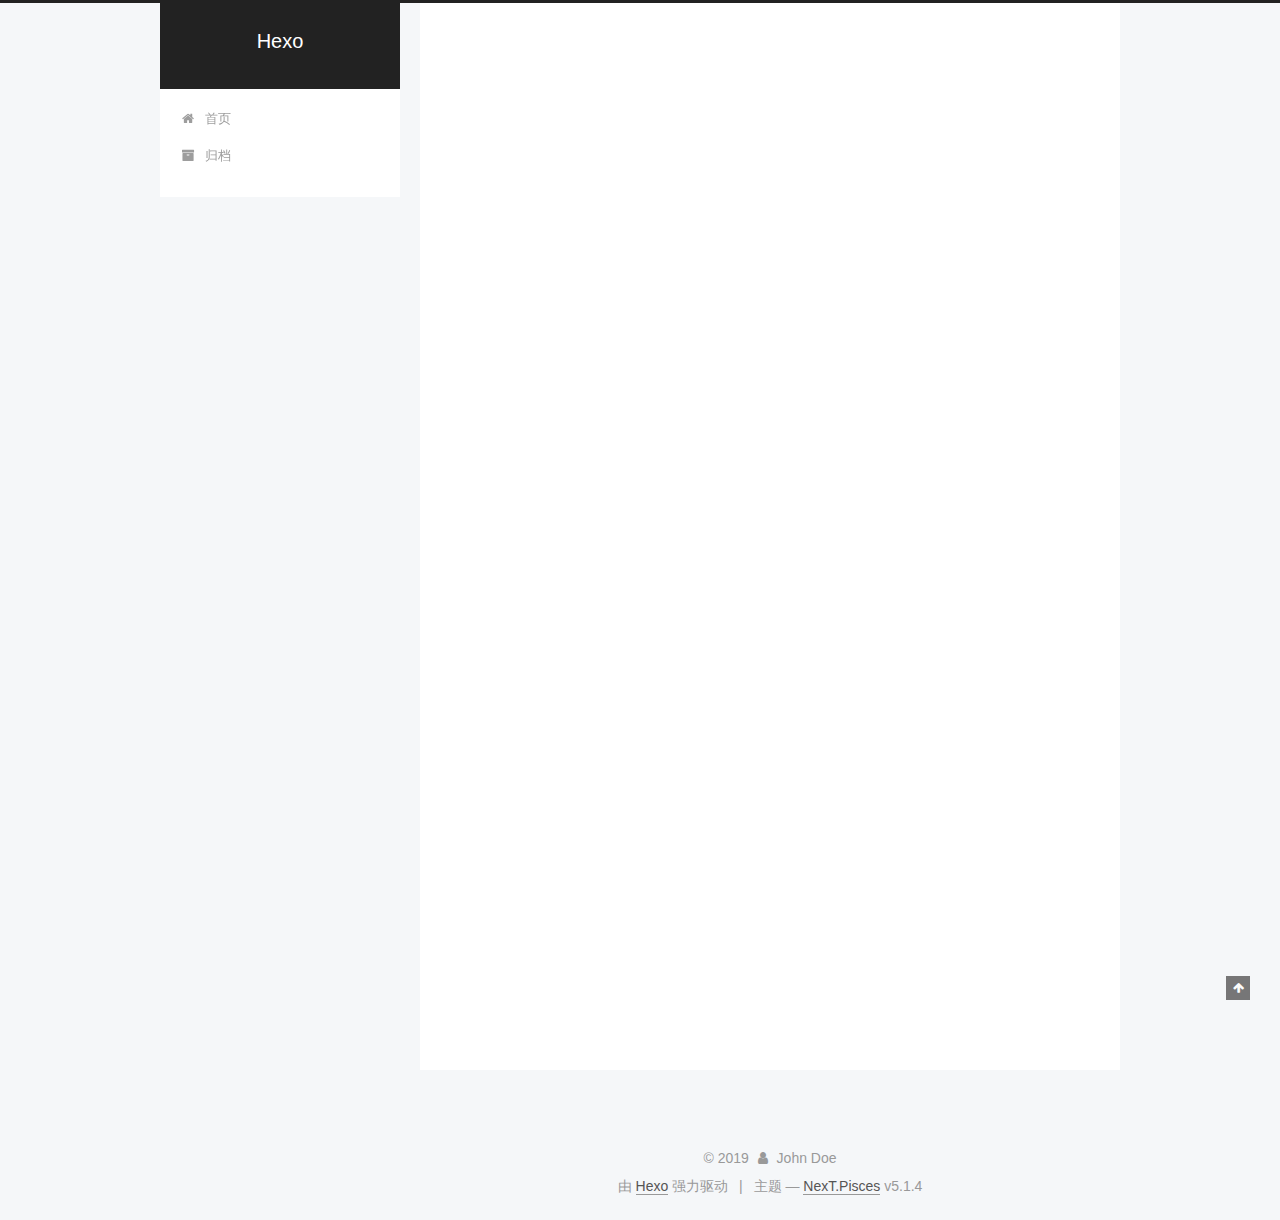
==== commit 765e18b7: "Site updated: 2019-07-17 21:30:55" ====
--- a/index.html
+++ b/index.html
@@ -5,7 +5,7 @@
   
 
 
-<html class="theme-next muse use-motion" lang>
+<html class="theme-next pisces use-motion" lang="zh-Hans">
 <head><meta name="generator" content="Hexo 3.9.0">
   <meta charset="UTF-8">
 <meta http-equiv="X-UA-Compatible" content="IE=edge">
@@ -83,7 +83,7 @@
 <meta property="og:title" content="Hexo">
 <meta property="og:url" content="http://yoursite.com/index.html">
 <meta property="og:site_name" content="Hexo">
-<meta property="og:locale" content="default">
+<meta property="og:locale" content="zh-Hans">
 <meta name="twitter:card" content="summary">
 <meta name="twitter:title" content="Hexo">
 
@@ -93,7 +93,7 @@
   var NexT = window.NexT || {};
   var CONFIG = {
     root: '/',
-    scheme: 'Muse',
+    scheme: 'Pisces',
     version: '5.1.4',
     sidebar: {"position":"left","display":"post","offset":12,"b2t":false,"scrollpercent":false,"onmobile":false},
     fancybox: true,
@@ -101,7 +101,7 @@
     motion: {"enable":true,"async":false,"transition":{"post_block":"fadeIn","post_header":"slideDownIn","post_body":"slideDownIn","coll_header":"slideLeftIn","sidebar":"slideUpIn"}},
     duoshuo: {
       userId: '0',
-      author: 'Author'
+      author: '博主'
     },
     algolia: {
       applicationID: '',
@@ -133,7 +133,7 @@
 
 </head>
 
-<body itemscope itemtype="http://schema.org/WebPage" lang="default">
+<body itemscope itemtype="http://schema.org/WebPage" lang="zh-Hans">
 
   
   
@@ -182,7 +182,7 @@
             
               <i class="menu-item-icon fa fa-fw fa-home"></i> <br>
             
-            Home
+            首页
           </a>
         </li>
       
@@ -192,7 +192,7 @@
             
               <i class="menu-item-icon fa fa-fw fa-archive"></i> <br>
             
-            Archives
+            归档
           </a>
         </li>
       
@@ -258,9 +258,9 @@
                 <i class="fa fa-calendar-o"></i>
               </span>
               
-                <span class="post-meta-item-text">Posted on</span>
+                <span class="post-meta-item-text">发表于</span>
               
-              <time title="Post created" itemprop="dateCreated datePublished" datetime="2019-07-14T20:14:35+08:00">
+              <time title="创建于" itemprop="dateCreated datePublished" datetime="2019-07-14T20:14:35+08:00">
                 2019-07-14
               </time>
             
@@ -395,7 +395,7 @@
                 <a href="/archives/">
               
                   <span class="site-state-item-count">1</span>
-                  <span class="site-state-item-name">posts</span>
+                  <span class="site-state-item-name">日志</span>
                 </a>
               </div>
             
@@ -445,7 +445,7 @@
 </div>
 
 
-  <div class="powered-by">Powered by <a class="theme-link" target="_blank" href="https://hexo.io">Hexo</a></div>
+  <div class="powered-by">由 <a class="theme-link" target="_blank" href="https://hexo.io">Hexo</a> 强力驱动</div>
 
 
 
@@ -453,7 +453,7 @@
 
 
 
-  <div class="theme-info">Theme &mdash; <a class="theme-link" target="_blank" href="https://github.com/iissnan/hexo-theme-next">NexT.Muse</a> v5.1.4</div>
+  <div class="theme-info">主题 &mdash; <a class="theme-link" target="_blank" href="https://github.com/iissnan/hexo-theme-next">NexT.Pisces</a> v5.1.4</div>
 
 
 
@@ -553,6 +553,13 @@
   
   
 
+
+  <script type="text/javascript" src="/js/src/affix.js?v=5.1.4"></script>
+
+  <script type="text/javascript" src="/js/src/schemes/pisces.js?v=5.1.4"></script>
+
+
+
   
 
   
--- a/css/main.css
+++ b/css/main.css
@@ -189,7 +189,7 @@
   font-size: 14px;
   line-height: 2;
   color: #555;
-  background: #fff;
+  background: #f5f7f9;
 }
 @media (max-width: 767px) {
   body {
@@ -653,8 +653,8 @@
 @media (min-width: 992px) {
   .full-image.full-image.full-image.full-image {
     max-width: none;
-    width: 110%;
-    margin: 25px -5%;
+    width: 118%;
+    margin: 0 -9%;
   }
 }
 .blockquote-center,
@@ -940,11 +940,11 @@
   display: inline-block;
   padding: 0 20px;
   font-size: 14px;
-  color: #fff;
-  background: #222;
-  border: 2px solid #222;
+  color: #555;
+  background: #fff;
+  border: 2px solid #555;
   text-decoration: none;
-  border-radius: 0;
+  border-radius: 2px;
   transition-property: background-color;
   transition-duration: 0.2s;
   transition-timing-function: ease-in-out;
@@ -953,8 +953,8 @@
 }
 .btn:hover {
   border-color: #222;
-  color: #222;
-  background: #fff;
+  color: #fff;
+  background: #222;
 }
 .btn +.btn {
   margin: 0 0 8px 8px;
@@ -1066,7 +1066,7 @@
   width: 24px;
   background: #222;
   font-size: 12px;
-  opacity: 1;
+  opacity: 0.6;
   color: #fff;
   cursor: pointer;
   text-align: center;
@@ -1087,7 +1087,7 @@
   }
 }
 .back-to-top.back-to-top-on {
-  bottom: 19px;
+  bottom: 30px;
 }
 .header {
   background: transparent;
@@ -1136,7 +1136,7 @@
 .site-subtitle {
   margin-top: 10px;
   font-size: 13px;
-  color: #999;
+  color: #ddd;
 }
 .use-motion .brand {
   opacity: 0;
@@ -1209,7 +1209,8 @@
   transition-timing-function: ease-in-out;
   transition-delay: 0s;
 }
-.menu .menu-item a:hover {
+.menu .menu-item a:hover,
+.menu-item-active a {
   border-bottom-color: #222;
 }
 .menu .menu-item .fa {
@@ -1738,20 +1739,20 @@
   display: block;
   margin: 0 auto;
   padding: 2px;
-  max-width: 96px;
+  max-width: 120px;
   height: auto;
-  border: 2px solid #333;
+  border: 1px solid #eee;
 }
 .site-author-name {
-  margin: 5px 0 0;
+  margin: 0;
   text-align: center;
-  color: #f5f5f5;
-  font-weight: normal;
+  color: #222;
+  font-weight: 600;
 }
 .site-description {
-  margin-top: 5px;
+  margin-top: 0;
   text-align: center;
-  font-size: 14px;
+  font-size: 13px;
   color: #999;
 }
 .site-state {
@@ -1763,7 +1764,7 @@
 .site-state-item {
   display: inline-block;
   padding: 0 15px;
-  border-left: 1px solid #333;
+  border-left: 1px solid #eee;
 }
 .site-state-item:first-child {
   border-left: none;
@@ -1776,11 +1777,11 @@
   text-align: center;
   color: inherit;
   font-weight: 600;
-  font-size: 18px;
+  font-size: 16px;
 }
 .site-state-item-name {
   font-size: 13px;
-  color: inherit;
+  color: #999;
 }
 .feed-link {
   margin-top: 20px;
@@ -1822,7 +1823,7 @@
   width: 4px;
   height: 4px;
   border-radius: 50%;
-  background: #befca4;
+  background: #58b6ff;
 }
 .links-of-blogroll {
   font-size: 13px;
@@ -1860,7 +1861,7 @@
   color: #555;
 }
 .sidebar-nav li:hover {
-  color: #f5f5f5;
+  color: #fc6423;
 }
 .page-post-detail .sidebar-nav-toc {
   padding: 0 5px;
@@ -1869,11 +1870,11 @@
   margin-left: 10px;
 }
 .sidebar-nav .sidebar-nav-active {
-  color: #87daff;
-  border-bottom-color: #87daff;
+  color: #fc6423;
+  border-bottom-color: #fc6423;
 }
 .sidebar-nav .sidebar-nav-active:hover {
-  color: #87daff;
+  color: #fc6423;
 }
 .sidebar-panel {
   display: none;
@@ -1906,12 +1907,12 @@
   transition-timing-function: ease-in-out;
   transition-delay: 0s;
   transition-property: all;
-  color: #999;
-  border-bottom-color: #555;
+  color: #666;
+  border-bottom-color: #ccc;
 }
 .post-toc ol a:hover {
-  color: #ccc;
-  border-bottom-color: #ccc;
+  color: #000;
+  border-bottom-color: #000;
 }
 .post-toc .nav-item {
   overflow: hidden;
@@ -1933,14 +1934,14 @@
   display: block;
 }
 .post-toc .nav .active > a {
-  color: #87daff;
-  border-bottom-color: #87daff;
+  color: #fc6423;
+  border-bottom-color: #fc6423;
 }
 .post-toc .nav .active-current > a {
-  color: #87daff;
+  color: #fc6423;
 }
 .post-toc .nav .active-current > a:hover {
-  color: #87daff;
+  color: #fc6423;
 }
 .footer {
   font-size: 14px;
@@ -2345,6 +2346,16 @@
   transform: translate(-50%, -50%);
   color: #ccc;
 }
+@media (min-width: 768px) and (max-width: 991px) {
+  .busuanzi-count {
+    width: auto;
+  }
+}
+@media (max-width: 767px) {
+  .busuanzi-count {
+    width: auto;
+  }
+}
 .site-uv,
 .site-pv,
 .page-pv {
@@ -2580,83 +2591,403 @@
   }
 }
 .page-post-detail .sidebar-toggle-line {
-  background: #87daff;
+  background: #fc6423;
 }
 .page-post-detail .comments {
   overflow: hidden;
 }
-@media (max-width: 767px) {
-  .header-inner,
-  .container .main-inner,
+.header {
+  position: relative;
+  margin: 0 auto;
+  width: 960px;
+}
+@media (min-width: 768px) and (max-width: 991px) {
+  .header {
+    width: auto;
+  }
+}
+@media (max-width: 767px) {
+  .header {
+    width: auto;
+  }
+}
+.header-inner {
+  position: absolute;
+  top: 0;
+  overflow: hidden;
+  padding: 0;
+  width: 240px;
+  background: #fff;
+  box-shadow: initial;
+  border-radius: initial;
+}
+@media (min-width: 1600px) {
+  .container .header-inner {
+    width: 240px;
+  }
+}
+@media (min-width: 768px) and (max-width: 991px) {
+  .header-inner {
+    position: relative;
+    width: auto;
+    border-radius: initial;
+  }
+}
+@media (max-width: 767px) {
+  .header-inner {
+    position: relative;
+    width: auto;
+    border-radius: initial;
+  }
+}
+.main:before,
+.main:after {
+  content: " ";
+  display: table;
+}
+.main:after {
+  clear: both;
+}
+@media (min-width: 768px) and (max-width: 991px) {
+  .main {
+    padding-bottom: 100px;
+  }
+}
+@media (max-width: 767px) {
+  .main {
+    padding-bottom: 100px;
+  }
+}
+.container .main-inner {
+  width: 960px;
+}
+@media (min-width: 768px) and (max-width: 991px) {
+  .container .main-inner {
+    width: auto;
+  }
+}
+@media (max-width: 767px) {
+  .container .main-inner {
+    width: auto;
+  }
+}
+.content-wrap {
+  float: right;
+  box-sizing: border-box;
+  padding: 40px;
+  width: 700px;
+  background: #fff;
+  min-height: 700px;
+  box-shadow: initial;
+  border-radius: initial;
+}
+@media (min-width: 768px) and (max-width: 991px) {
+  .content-wrap {
+    width: 100%;
+    padding: 20px;
+    border-radius: initial;
+  }
+}
+@media (max-width: 767px) {
+  .content-wrap {
+    width: 100%;
+    padding: 20px;
+    min-height: auto;
+    border-radius: initial;
+  }
+}
+.sidebar {
+  position: static;
+  float: left;
+  margin-top: 300px;
+  width: 240px;
+  background: #f5f7f9;
+  box-shadow: none;
+}
+@media (min-width: 768px) and (max-width: 991px) {
+  .sidebar {
+    display: none;
+  }
+}
+@media (max-width: 767px) {
+  .sidebar {
+    display: none;
+  }
+}
+.sidebar-toggle {
+  display: none;
+}
+.footer-inner {
+  width: 960px;
+  padding-left: 260px;
+}
+@media (min-width: 768px) and (max-width: 991px) {
   .footer-inner {
     width: auto;
-  }
-}
-embed {
-  display: block;
-  margin: 0px auto 25px auto;
-}
-.custom-logo .site-meta-headline {
-  text-align: center;
-}
-.custom-logo .brand {
+    padding-left: 0 !important;
+    padding-right: 0 !important;
+  }
+}
+@media (max-width: 767px) {
+  .footer-inner {
+    width: auto;
+    padding-left: 0 !important;
+    padding-right: 0 !important;
+  }
+}
+.sidebar-position-right .header-inner {
+  right: 0;
+}
+.sidebar-position-right .content-wrap {
+  float: left;
+}
+.sidebar-position-right .sidebar {
+  float: right;
+}
+.sidebar-position-right .footer-inner {
+  padding-left: 0;
+  padding-right: 260px;
+}
+.site-brand-wrapper {
+  position: relative;
+}
+.site-meta {
+  padding: 20px 0;
+  color: #fff;
+  background: #222;
+}
+@media (min-width: 768px) and (max-width: 991px) {
+  .site-meta {
+    box-shadow: 0 0 16px rgba(0,0,0,0.5);
+  }
+}
+@media (max-width: 767px) {
+  .site-meta {
+    box-shadow: 0 0 16px rgba(0,0,0,0.5);
+  }
+}
+.brand {
+  padding: 0;
   background: none;
 }
-.custom-logo .site-title {
-  margin: 10px auto 0;
-  font-size: 24px;
-  color: #222;
-}
-.custom-logo .site-title a {
-  border: none;
-}
-.custom-logo-image {
-  margin: 0 auto;
-  padding: 5px;
-  max-width: 150px;
-  background: #fff;
-}
-@media (max-width: 767px) {
-  .site-nav {
-    position: absolute;
-    left: 0;
-    top: 52px;
-    margin: 0;
-    width: 100%;
-    padding: 0;
-    background: #fff;
-    border-bottom: 1px solid #ddd;
-    z-index: 1030;
-  }
-}
-@media (max-width: 767px) {
-  .menu {
-    text-align: left;
-  }
-}
-@media (max-width: 767px) {
-  .menu .menu-item {
-    display: block;
-    margin: 0 10px;
-    vertical-align: top;
-  }
-}
-@media (max-width: 767px) {
-  .menu .menu-item br {
-    display: none;
-  }
-}
-@media (max-width: 767px) {
-  .menu .menu-item a {
-    padding: 5px 10px;
-  }
-}
-.menu .menu-item .fa {
-  margin-right: 0;
+.brand:hover {
+  color: #fff;
+}
+.site-subtitle {
+  margin: 10px 10px 0;
+  font-weight: initial;
 }
 .site-search form {
   display: none;
 }
+.site-nav {
+  border-top: none;
+}
+@media (min-width: 768px) and (max-width: 991px) {
+  .site-nav {
+    display: none !important;
+  }
+}
+@media (min-width: 768px) and (max-width: 991px) {
+  .site-nav-on {
+    display: block !important;
+  }
+}
+.menu .menu-item {
+  display: block;
+  margin: 0;
+}
+.menu .menu-item a {
+  position: relative;
+  box-sizing: border-box;
+  padding: 5px 20px;
+  text-align: left;
+  line-height: inherit;
+  transition-property: background-color;
+  transition-duration: 0.2s;
+  transition-timing-function: ease-in-out;
+  transition-delay: 0s;
+}
+.menu .menu-item a:hover,
+.menu-item-active a {
+  background: #f9f9f9;
+  border-bottom-color: #fff;
+}
+.menu .menu-item br {
+  display: none;
+}
+.menu-item-active a:after {
+  content: " ";
+  position: absolute;
+  top: 50%;
+  margin-top: -3px;
+  right: 15px;
+  width: 6px;
+  height: 6px;
+  border-radius: 50%;
+  background-color: #bbb;
+}
+.btn-bar {
+  background-color: #fff;
+}
+.site-nav-toggle {
+  left: 20px;
+  top: 50%;
+  -webkit-transform: translateY(-50%);
+  -webkit-transform: translateY(-50%);
+  -moz-transform: translateY(-50%);
+  -ms-transform: translateY(-50%);
+  -o-transform: translateY(-50%);
+  transform: translateY(-50%);
+}
+@media (min-width: 768px) and (max-width: 991px) {
+  .site-nav-toggle {
+    display: block;
+  }
+}
+.use-motion .sidebar .motion-element {
+  opacity: 1;
+}
+.sidebar {
+  margin-left: -100%;
+  right: auto;
+  bottom: auto;
+  -webkit-transform: none;
+}
+.sidebar-inner {
+  box-sizing: border-box;
+  width: 240px;
+  color: #555;
+  background: #fff;
+  box-shadow: initial;
+  border-radius: initial;
+  opacity: 0;
+}
+.sidebar-inner.affix {
+  position: fixed;
+  top: 12px;
+}
+.sidebar-inner.affix-bottom {
+  position: absolute;
+}
+.site-overview {
+  text-align: left;
+}
+.site-author:before,
+.site-author:after {
+  content: " ";
+  display: table;
+}
+.site-author:after {
+  clear: both;
+}
+.sidebar a {
+  color: #555;
+}
+.sidebar a:hover {
+  color: #222;
+}
+.site-state-item {
+  padding: 0 10px;
+}
+.links-of-author-item a:before {
+  display: none;
+}
+.links-of-author-item a {
+  border-bottom: none;
+  text-decoration: underline;
+}
+.feed-link {
+  border-top: 1px dotted #ccc;
+  border-bottom: 1px dotted #ccc;
+  text-align: center;
+}
+.feed-link a {
+  display: block;
+  color: #fc6423;
+  border: none;
+}
+.feed-link a:hover {
+  background: none;
+  color: #e34603;
+}
+.feed-link a:hover i {
+  color: #e34603;
+}
+.links-of-author {
+  display: flex;
+  flex-wrap: wrap;
+  justify-content: center;
+}
+.links-of-author-item {
+  margin: 5px 0 0;
+  width: 50%;
+}
+.links-of-author-item a {
+  max-width: 216px;
+  box-sizing: border-box;
+  display: inline-block;
+  margin-right: 0;
+  margin-bottom: 0;
+  padding: 0 5px;
+  overflow: hidden;
+  white-space: nowrap;
+  text-overflow: ellipsis;
+}
+.links-of-author-item a {
+  display: block;
+  text-decoration: none;
+}
+.links-of-author-item a:hover {
+  border-radius: 4px;
+  background: #eee;
+}
+.links-of-author-item .fa {
+  margin-right: 2px;
+  font-size: 16px;
+}
+.links-of-author-item .fa-globe {
+  font-size: 15px;
+}
+.links-of-blogroll {
+  text-align: center;
+  margin-top: 20px;
+  padding: 3px 0 0;
+  border-top: 1px dotted #ccc;
+}
+.links-of-blogroll-title {
+  margin-top: 0;
+}
+.links-of-blogroll-item {
+  padding: 0;
+}
+.links-of-blogroll-inline:before,
+.links-of-blogroll-inline:after {
+  content: " ";
+  display: table;
+}
+.links-of-blogroll-inline:after {
+  clear: both;
+}
 .links-of-blogroll-inline .links-of-blogroll-item {
-  display: inline-block;
-}
+  margin: 5px 0 0;
+  width: 50%;
+  display: inline-block;
+  width: unset;
+}
+.links-of-blogroll-inline .links-of-blogroll-item a {
+  max-width: 216px;
+  box-sizing: border-box;
+  display: inline-block;
+  margin-right: 0;
+  margin-bottom: 0;
+  padding: 0 5px;
+  overflow: hidden;
+  white-space: nowrap;
+  text-overflow: ellipsis;
+}
+@media (max-width: 767px) {
+  .post-body {
+    text-align: justify;
+  }
+}
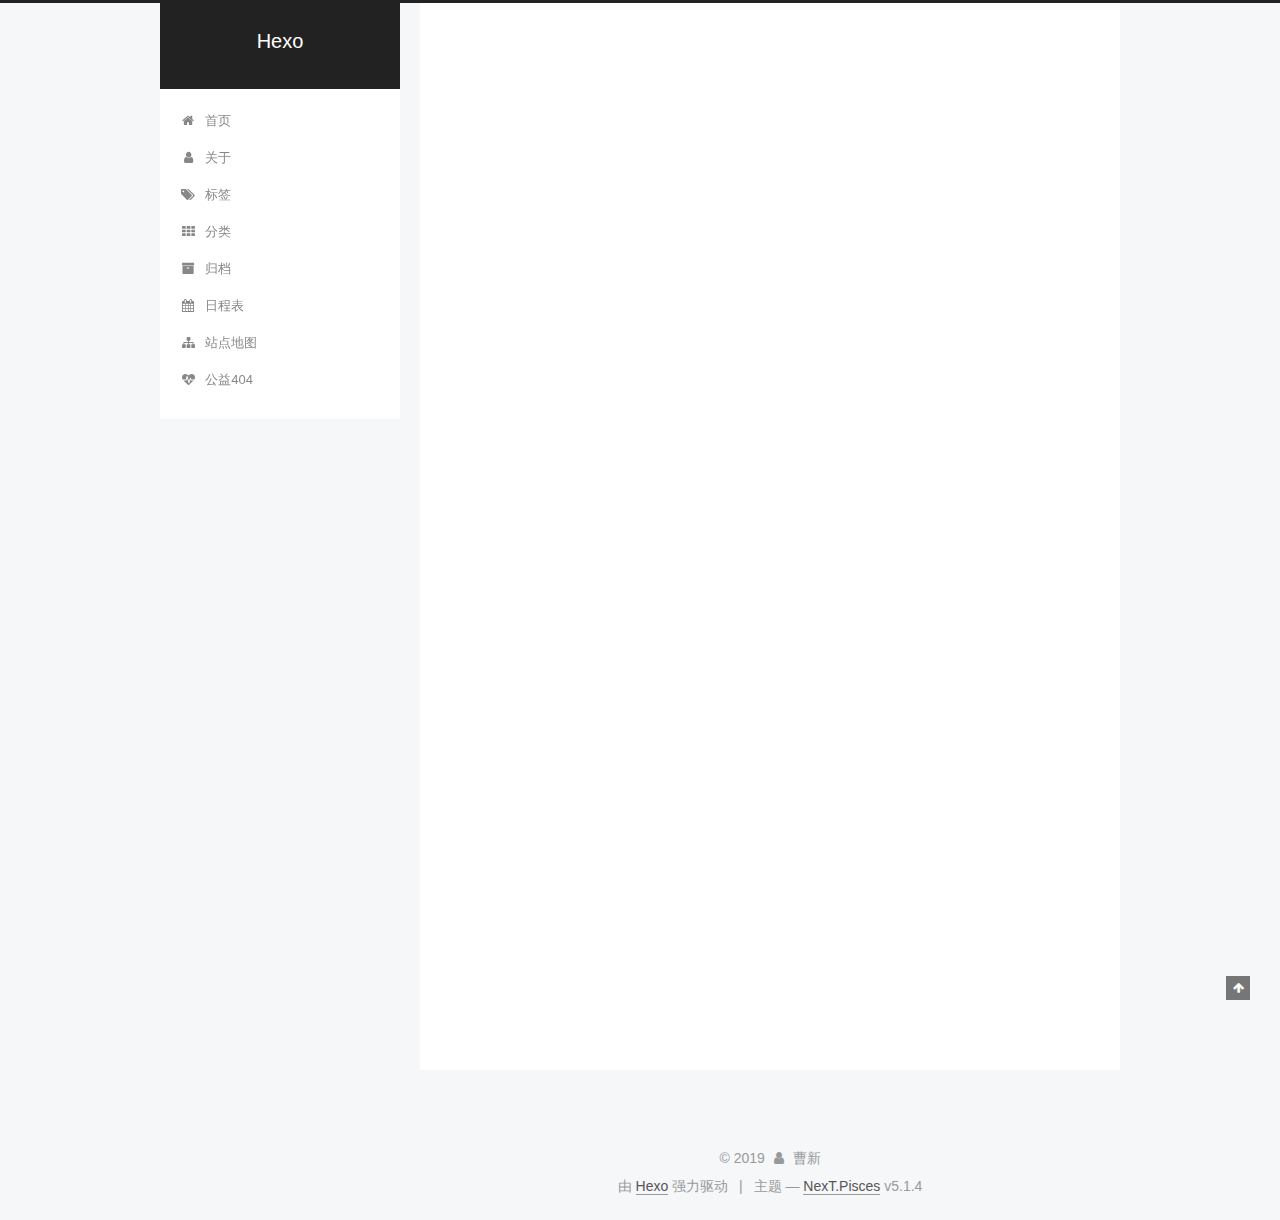
==== commit 0ee81b64: "Site updated: 2019-07-17 21:39:05" ====
--- a/index.html
+++ b/index.html
@@ -79,13 +79,16 @@
 
 
 
+<meta name="description" content="人生依旧精彩">
 <meta property="og:type" content="website">
 <meta property="og:title" content="Hexo">
 <meta property="og:url" content="http://yoursite.com/index.html">
 <meta property="og:site_name" content="Hexo">
+<meta property="og:description" content="人生依旧精彩">
 <meta property="og:locale" content="zh-Hans">
 <meta name="twitter:card" content="summary">
 <meta name="twitter:title" content="Hexo">
+<meta name="twitter:description" content="人生依旧精彩">
 
 
 
@@ -187,12 +190,72 @@
         </li>
       
         
+        <li class="menu-item menu-item-about">
+          <a href="/about/" rel="section">
+            
+              <i class="menu-item-icon fa fa-fw fa-user"></i> <br>
+            
+            关于
+          </a>
+        </li>
+      
+        
+        <li class="menu-item menu-item-tags">
+          <a href="/tags/" rel="section">
+            
+              <i class="menu-item-icon fa fa-fw fa-tags"></i> <br>
+            
+            标签
+          </a>
+        </li>
+      
+        
+        <li class="menu-item menu-item-categories">
+          <a href="/categories/" rel="section">
+            
+              <i class="menu-item-icon fa fa-fw fa-th"></i> <br>
+            
+            分类
+          </a>
+        </li>
+      
+        
         <li class="menu-item menu-item-archives">
           <a href="/archives/" rel="section">
             
               <i class="menu-item-icon fa fa-fw fa-archive"></i> <br>
             
             归档
+          </a>
+        </li>
+      
+        
+        <li class="menu-item menu-item-schedule">
+          <a href="/schedule/" rel="section">
+            
+              <i class="menu-item-icon fa fa-fw fa-calendar"></i> <br>
+            
+            日程表
+          </a>
+        </li>
+      
+        
+        <li class="menu-item menu-item-sitemap">
+          <a href="/sitemap.xml" rel="section">
+            
+              <i class="menu-item-icon fa fa-fw fa-sitemap"></i> <br>
+            
+            站点地图
+          </a>
+        </li>
+      
+        
+        <li class="menu-item menu-item-commonweal">
+          <a href="/404/" rel="section">
+            
+              <i class="menu-item-icon fa fa-fw fa-heartbeat"></i> <br>
+            
+            公益404
           </a>
         </li>
       
@@ -232,7 +295,7 @@
     <link itemprop="mainEntityOfPage" href="http://yoursite.com/2019/07/14/hello-world/">
 
     <span hidden itemprop="author" itemscope itemtype="http://schema.org/Person">
-      <meta itemprop="name" content="John Doe">
+      <meta itemprop="name" content="曹新">
       <meta itemprop="description" content>
       <meta itemprop="image" content="/images/avatar.gif">
     </span>
@@ -383,8 +446,8 @@
         <div class="site-overview">
           <div class="site-author motion-element" itemprop="author" itemscope itemtype="http://schema.org/Person">
             
-              <p class="site-author-name" itemprop="name">John Doe</p>
-              <p class="site-description motion-element" itemprop="description"></p>
+              <p class="site-author-name" itemprop="name">曹新</p>
+              <p class="site-description motion-element" itemprop="description">人生依旧精彩</p>
           </div>
 
           <nav class="site-state motion-element">
@@ -439,7 +502,7 @@
   <span class="with-love">
     <i class="fa fa-user"></i>
   </span>
-  <span class="author" itemprop="copyrightHolder">John Doe</span>
+  <span class="author" itemprop="copyrightHolder">曹新</span>
 
   
 </div>
--- a/css/main.css
+++ b/css/main.css
@@ -1823,7 +1823,7 @@
   width: 4px;
   height: 4px;
   border-radius: 50%;
-  background: #58b6ff;
+  background: #39ff58;
 }
 .links-of-blogroll {
   font-size: 13px;
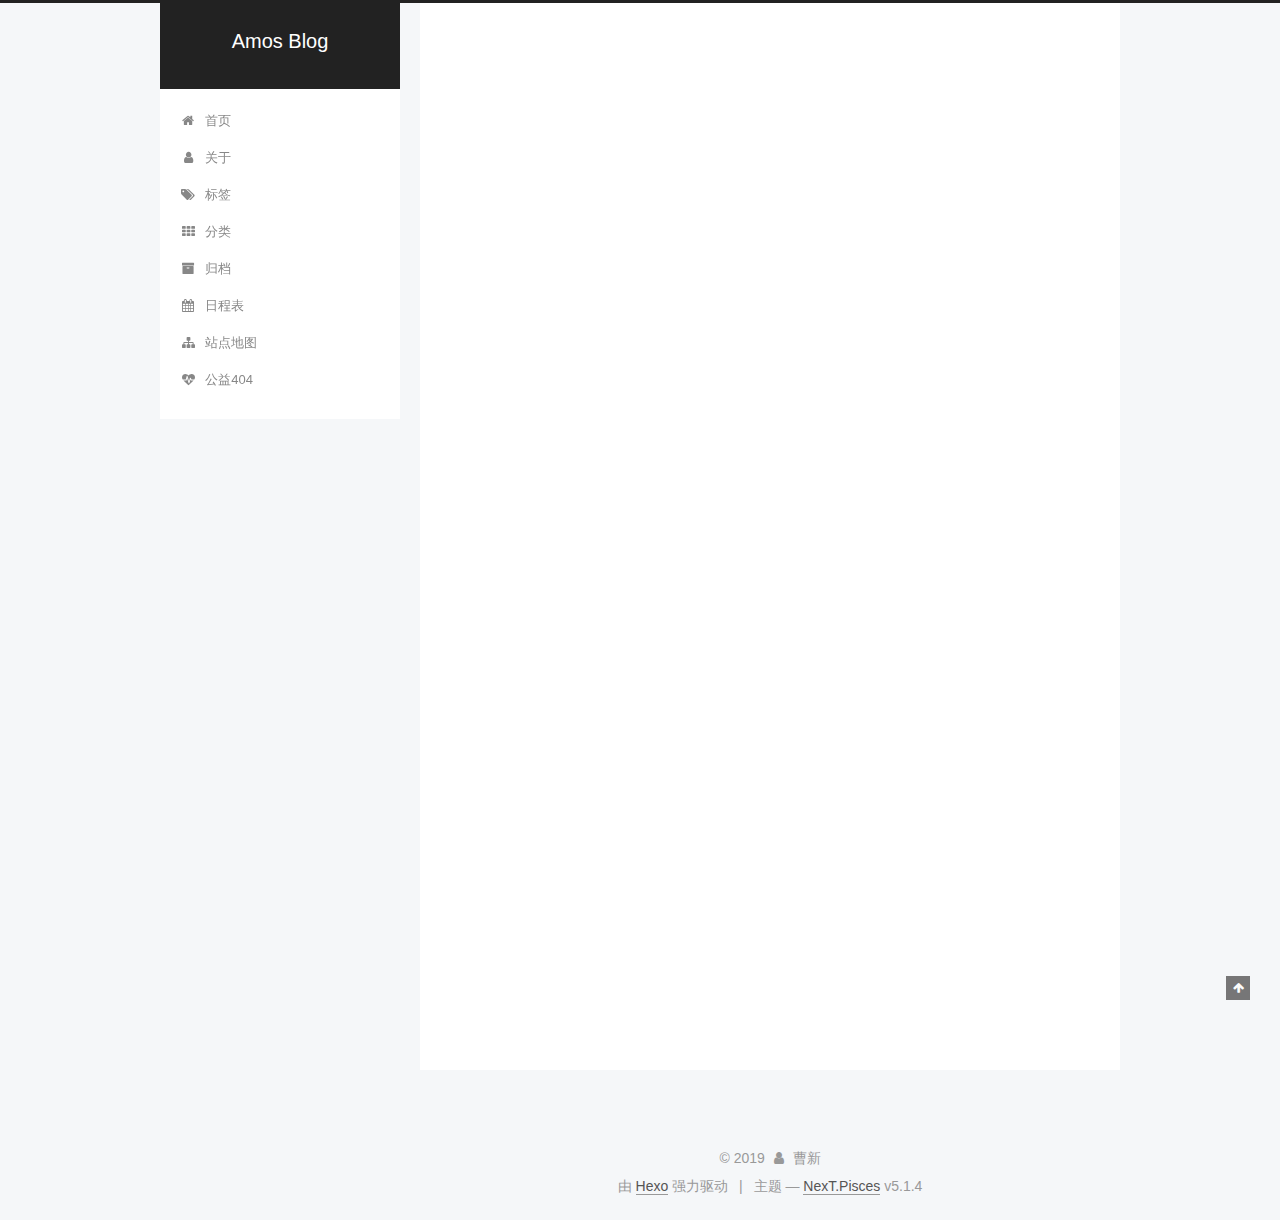
==== commit 72255057: "Site updated: 2019-07-17 21:42:04" ====
--- a/index.html
+++ b/index.html
@@ -81,13 +81,13 @@
 
 <meta name="description" content="人生依旧精彩">
 <meta property="og:type" content="website">
-<meta property="og:title" content="Hexo">
+<meta property="og:title" content="Amos Blog">
 <meta property="og:url" content="http://yoursite.com/index.html">
-<meta property="og:site_name" content="Hexo">
+<meta property="og:site_name" content="Amos Blog">
 <meta property="og:description" content="人生依旧精彩">
 <meta property="og:locale" content="zh-Hans">
 <meta name="twitter:card" content="summary">
-<meta name="twitter:title" content="Hexo">
+<meta name="twitter:title" content="Amos Blog">
 <meta name="twitter:description" content="人生依旧精彩">
 
 
@@ -124,7 +124,7 @@
 
 
 
-  <title>Hexo</title>
+  <title>Amos Blog</title>
   
 
 
@@ -155,7 +155,7 @@
     <div class="custom-logo-site-title">
       <a href="/" class="brand" rel="start">
         <span class="logo-line-before"><i></i></span>
-        <span class="site-title">Hexo</span>
+        <span class="site-title">Amos Blog</span>
         <span class="logo-line-after"><i></i></span>
       </a>
     </div>
@@ -301,7 +301,7 @@
     </span>
 
     <span hidden itemprop="publisher" itemscope itemtype="http://schema.org/Organization">
-      <meta itemprop="name" content="Hexo">
+      <meta itemprop="name" content="Amos Blog">
     </span>
 
     
--- a/css/main.css
+++ b/css/main.css
@@ -1823,7 +1823,7 @@
   width: 4px;
   height: 4px;
   border-radius: 50%;
-  background: #39ff58;
+  background: #73fa99;
 }
 .links-of-blogroll {
   font-size: 13px;
